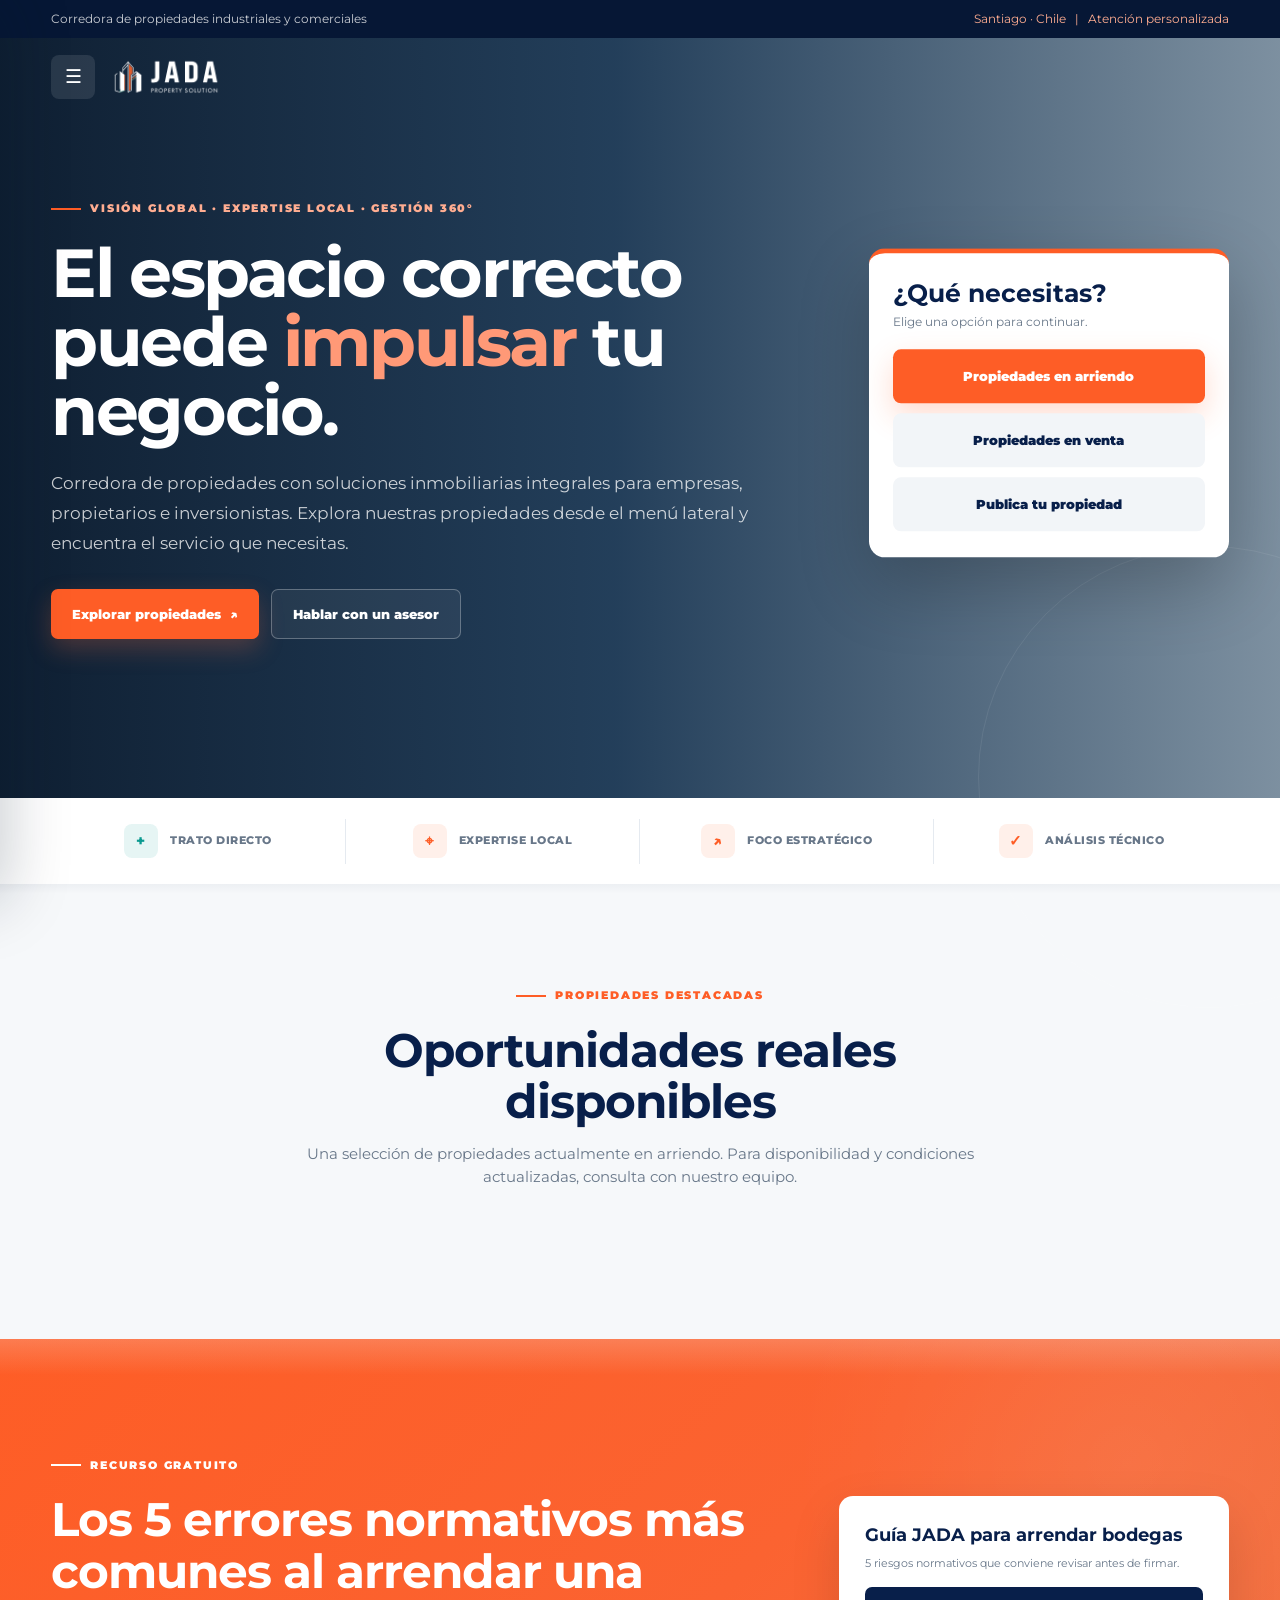
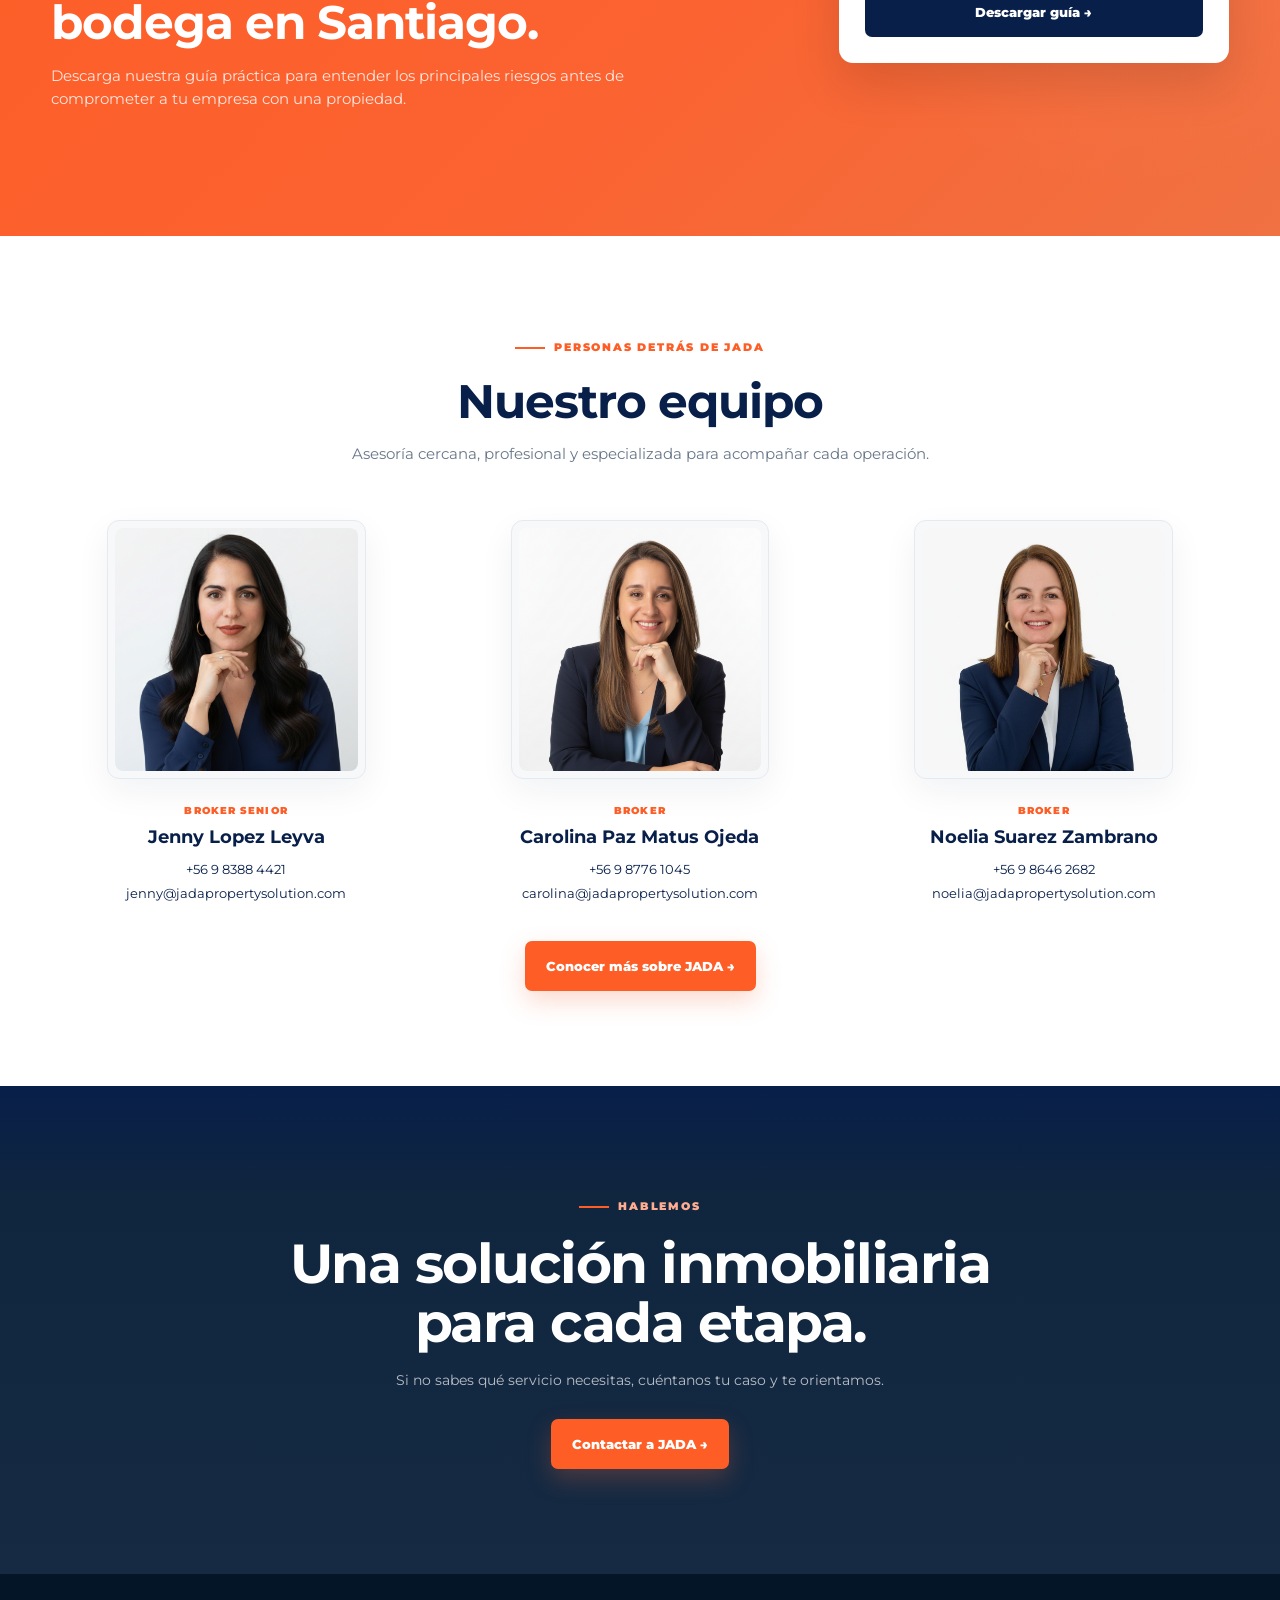
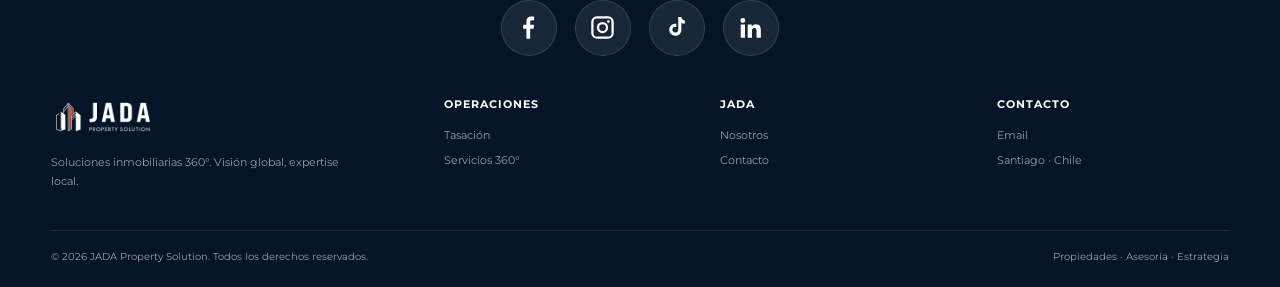
==== index.html @ 14d1a76a "Add files via upload" ====
<!DOCTYPE html>

<html lang="es"><head><meta charset="utf-8"/><meta content="width=device-width,initial-scale=1" name="viewport"/><meta content="#081F4A" name="theme-color"/><title>Inicio | JADA Property Solution</title><meta content="JADA Property Solution, soluciones inmobiliarias 360° para empresas e inversionistas." name="description"/><style>

    @import url('https://fonts.googleapis.com/css2?family=Bebas+Neue&family=Montserrat:wght@300;400;500;600;700;800&display=swap');
    :root{
      --navy:#081F4A;
      --navy-2:#061735;
      --navy-3:#0f376a;
      --orange:#FE5D26;
      --orange-2:#ff7448;
      --orange-soft:#fff0ea;
      --ink:#12243a;
      --muted:#687789;
      --line:#e5eaf0;
      --soft:#f6f8fa;
      --white:#fff;
      --verdigris:#0B9A90;
      --shadow:0 20px 55px rgba(7,29,55,.12);
      --radius:18px;
      --max:1180px;
    }

    *{box-sizing:border-box;margin:0;padding:0}
    html{scroll-behavior:smooth}
    body{
      font-family:"Montserrat","Futura",Arial,sans-serif;
      color:var(--ink);
      background:var(--white);
      line-height:1.55;
      overflow-x:hidden;
    }
    a{text-decoration:none;color:inherit}
    button,input,select{font:inherit}
    img{max-width:100%;display:block}

    .container{width:min(var(--max),92%);margin:auto}

    /* TOP BAR */
    .topbar{
      background:var(--navy-2);
      color:rgba(255,255,255,.78);
      font-size:12px;
    }
    .topbar-inner{
      min-height:38px;
      display:flex;
      justify-content:space-between;
      align-items:center;
      gap:20px;
    }
    .topbar span{display:flex;align-items:center;gap:7px}
    .topbar .accent{color:#ffad91}

    /* NAV */
    .nav-wrap{
      position:absolute;
      top:38px;
      left:0;
      width:100%;
      z-index:20;
    }
    .nav{
      height:78px;
      display:flex;
      align-items:center;
      justify-content:space-between;
      color:white;
      gap:18px;
    }
    .logo{
      display:flex;
      align-items:center;
      gap:10px;
      font-weight:900;
      letter-spacing:1.2px;
      line-height:1;
    }
    .logo-mark{
      position:relative;
      width:38px;height:38px;
      display:grid;place-items:center;
    }
    .logo-mark:before,.logo-mark:after{
      content:"";
      position:absolute;
      width:7px;height:34px;
      border-radius:2px;
      transform:skewY(-28deg);
    }
    .logo-mark:before{background:var(--orange);left:5px;top:2px}
    .logo-mark:after{background:#fff;left:15px;top:2px}
    .logo-j{
      position:absolute;
      width:10px;height:28px;
      border-left:4px solid #fff;
      border-bottom:4px solid #fff;
      border-radius:0 0 0 7px;
      left:24px;top:4px;
      transform:skewY(-28deg);
    }
    .logo-text strong{font-size:20px}
    .logo-text small{
      display:block;
      margin-top:4px;
      font-size:7px;
      letter-spacing:2px;
      font-weight:700;
      opacity:.75;
    }
    .menu{
      display:none;
    }
    .menu a{opacity:.9;transition:.2s}
    .menu a:hover{color:#ffad91;opacity:1}
    .nav-cta{
      padding:12px 18px;
      border:1px solid rgba(255,255,255,.4);
      border-radius:7px;
      background:rgba(255,255,255,.08);
    }
    .nav-cta:hover{background:var(--orange);border-color:var(--orange);color:white!important}
    .hamburger{
      display:block;
      width:45px;height:45px;border:0;border-radius:8px;
      background:rgba(255,255,255,.1);color:white;cursor:pointer;
      font-size:19px;
    }

    /* HERO */
    .hero{
      min-height:760px;
      position:relative;
      display:flex;
      align-items:center;
      color:white;
      background:
        linear-gradient(90deg,rgba(5,22,42,.96) 0%,rgba(8,39,70,.89) 48%,rgba(9,45,76,.53) 100%),
        url("https://images.unsplash.com/photo-1486406146926-c627a92ad1ab?auto=format&fit=crop&w=2200&q=85") center/cover;
    }
    .hero:after{
      content:"";
      position:absolute;
      width:460px;height:460px;
      border-radius:50%;
      border:1px solid rgba(255,255,255,.08);
      right:-160px;bottom:-210px;
    }
    .hero-inner{
      position:relative;
      z-index:2;
      padding:155px 0 90px;
      display:grid;
      grid-template-columns:minmax(0,1fr) 390px;
      gap:70px;
      align-items:center;
    }
    .eyebrow{
      display:inline-flex;
      align-items:center;
      gap:9px;
      color:#ffad91;
      font-size:11px;
      font-weight:900;
      letter-spacing:1.8px;
      text-transform:uppercase;
      margin-bottom:20px;
    }
    .eyebrow:before{
      content:"";
      width:30px;height:2px;background:var(--orange);
    }
    .hero h1{
      max-width:750px;
      font-size:clamp(42px,5.3vw,70px);
      line-height:1.02;
      letter-spacing:-2.4px;
      margin-bottom:24px;
    }
    .hero h1 em{font-style:normal;color:#ff9977}
    .hero-lead{
      max-width:650px;
      color:rgba(255,255,255,.78);
      font-size:17px;
      line-height:1.75;
      margin-bottom:31px;
    }
    .hero-actions{display:flex;flex-wrap:wrap;gap:12px;margin-bottom:30px}
    .btn{
      min-height:50px;
      display:inline-flex;
      align-items:center;
      justify-content:center;
      gap:9px;
      padding:0 21px;
      border:0;border-radius:7px;
      font-weight:850;font-size:13px;
      cursor:pointer;
      transition:transform .2s,box-shadow .2s,background .2s;
    }
    .btn:hover{transform:translateY(-2px)}
    .btn-primary{background:var(--orange);color:white;box-shadow:0 10px 25px rgba(243,107,63,.25)}
    .btn-primary:hover{background:#e95e34}
    .btn-ghost{border:1px solid rgba(255,255,255,.28);background:rgba(255,255,255,.06);color:white}
    .btn-ghost:hover{background:rgba(255,255,255,.13)}
    .hero-pills{display:flex;gap:9px;flex-wrap:wrap}
    .hero-pills span{
      padding:8px 11px;
      border:1px solid rgba(255,255,255,.15);
      background:rgba(255,255,255,.055);
      border-radius:50px;
      color:rgba(255,255,255,.75);
      font-size:11px;
      font-weight:700;
    }

    /* SEARCH CARD */
    .search-card{
      background:white;
      color:var(--ink);
      padding:27px;
      border-radius:16px;
      box-shadow:0 30px 75px rgba(0,0,0,.25);
      border-top:4px solid var(--orange);
    }
    .search-card h2{font-size:22px;color:var(--navy);margin-bottom:5px}
    .search-card > p{font-size:12px;color:var(--muted);margin-bottom:20px}
    .field{margin-bottom:13px}
    .field label{
      display:block;font-size:10px;text-transform:uppercase;
      letter-spacing:.8px;font-weight:900;color:#526172;margin-bottom:6px;
    }
    .field input,.field select{
      width:100%;height:46px;
      border:1px solid var(--line);
      border-radius:6px;
      padding:0 12px;
      background:#fff;color:var(--ink);
      outline:none;
    }
    .field input:focus,.field select:focus{
      border-color:var(--orange);
      box-shadow:0 0 0 3px rgba(243,107,63,.1);
    }
    .search-card .btn{width:100%;margin-top:3px}
    .search-note{text-align:center;color:#8a96a2;font-size:10px;margin-top:11px}

    /* TRUST STRIP */
    .trust{
      background:white;
      border-bottom:1px solid var(--line);
      box-shadow:0 4px 20px rgba(7,29,55,.04);
    }
    .trust-inner{
      min-height:86px;
      display:grid;
      grid-template-columns:repeat(4,1fr);
      align-items:center;
    }
    .trust-item{
      min-height:45px;
      padding:0 24px;
      border-right:1px solid var(--line);
      display:flex;
      align-items:center;
      justify-content:center;
      gap:12px;
      color:var(--muted);
      font-size:11px;
      font-weight:800;
      text-transform:uppercase;
      letter-spacing:.5px;
    }
    .trust-item:last-child{border-right:0}
    .trust-icon{
      width:34px;height:34px;border-radius:8px;
      display:grid;place-items:center;
      background:var(--orange-soft);color:var(--orange);
      font-size:15px;
    }

    /* SECTION BASE */
    section{scroll-margin-top:25px}
    .section{padding:100px 0}
    .section-head{max-width:690px;margin:0 auto 55px;text-align:center}
    .section-head .eyebrow{color:var(--orange);justify-content:center}
    .section-head .eyebrow:before{background:var(--orange)}
    .section-head h2{
      color:var(--navy);
      font-size:clamp(32px,4vw,47px);
      line-height:1.1;
      letter-spacing:-1px;
      margin-bottom:14px;
    }
    .section-head p{color:var(--muted);font-size:15px}

    /* PROPERTY CARDS */
    .properties{background:var(--soft)}
    .property-grid{
      display:grid;
      grid-template-columns:repeat(3,1fr);
      gap:23px;
    }
    .property{
      background:white;
      border:1px solid #e9edf1;
      border-radius:14px;
      overflow:hidden;
      transition:transform .25s,box-shadow .25s;
    }
    .property:hover{transform:translateY(-6px);box-shadow:var(--shadow)}
    .property-photo{
      height:235px;
      position:relative;
      overflow:hidden;
      background:#dce3e9;
    }
    .property-photo img{width:100%;height:100%;object-fit:cover;transition:transform .45s}
    .property:hover .property-photo img{transform:scale(1.045)}
    .badge{
      position:absolute;left:14px;top:14px;
      padding:6px 9px;border-radius:5px;
      background:var(--orange);color:white;
      font-size:9px;font-weight:900;letter-spacing:.6px;
      text-transform:uppercase;
    }
    .property-type{
      position:absolute;right:14px;bottom:14px;
      padding:6px 9px;border-radius:5px;
      background:rgba(7,29,55,.84);color:white;
      font-size:9px;font-weight:800;text-transform:uppercase;
    }
    .property-body{padding:20px}
    .property h3{color:var(--navy);font-size:17px;line-height:1.3;margin-bottom:6px}
    .location{font-size:11px;color:var(--muted);margin-bottom:14px}
    .meta{
      display:flex;gap:14px;
      padding:13px 0;
      border-top:1px solid var(--line);
      border-bottom:1px solid var(--line);
      color:#556577;font-size:11px;font-weight:700;
    }
    .price{display:flex;justify-content:space-between;align-items:end;margin-top:15px}
    .price small{display:block;color:#8a96a2;font-size:9px;text-transform:uppercase;letter-spacing:.5px}
    .price strong{color:var(--navy);font-size:19px}
    .view{color:var(--orange);font-size:11px;font-weight:900}
    .property-more{text-align:center;margin-top:35px}

    /* WHY JADA */
    .why-grid{
      display:grid;
      grid-template-columns:1fr 1fr;
      gap:75px;
      align-items:center;
    }
    .why-image{
      position:relative;
      min-height:530px;
      border-radius:18px;
      overflow:hidden;
      background:
        linear-gradient(180deg,rgba(11,45,82,.08),rgba(11,45,82,.45)),
        url("https://images.unsplash.com/photo-1497366811353-6870744d04b2?auto=format&fit=crop&w=1200&q=85") center/cover;
    }
    .why-image-card{
      position:absolute;left:22px;bottom:22px;
      width:min(290px,calc(100% - 44px));
      padding:20px;
      border-radius:12px;
      background:white;
      box-shadow:var(--shadow);
    }
    .why-image-card strong{display:block;color:var(--navy);font-size:26px}
    .why-image-card span{color:var(--muted);font-size:11px}
    .why-copy .eyebrow{color:var(--orange)}
    .why-copy h2{font-size:clamp(32px,4vw,48px);color:var(--navy);line-height:1.1;letter-spacing:-1.2px;margin-bottom:18px}
    .why-copy > p{color:var(--muted);font-size:15px;line-height:1.75;margin-bottom:25px}
    .benefits{display:grid;gap:16px}
    .benefit{
      display:grid;
      grid-template-columns:44px 1fr;
      gap:13px;
      align-items:start;
    }
    .benefit-icon{
      width:44px;height:44px;border-radius:10px;
      background:var(--orange-soft);color:var(--orange);
      display:grid;place-items:center;font-weight:900;
    }
    .benefit h3{color:var(--navy);font-size:15px;margin-bottom:2px}
    .benefit p{color:var(--muted);font-size:12px;line-height:1.6}

    /* SERVICES */
    .services{background:var(--navy)}
    .services .section-head h2{color:white}
    .services .section-head p{color:rgba(255,255,255,.65)}
    .services .eyebrow{color:#ffad91}
    .service-grid{display:grid;grid-template-columns:repeat(3,1fr);gap:20px}
    .service{
      padding:31px 28px;
      border:1px solid rgba(255,255,255,.11);
      background:rgba(255,255,255,.045);
      border-radius:14px;
      transition:.25s;
    }
    .service:hover{background:rgba(255,255,255,.08);transform:translateY(-4px)}
    .service-number{color:var(--orange);font-weight:900;font-size:11px;letter-spacing:1px}
    .service-icon{
      width:50px;height:50px;margin:22px 0 19px;
      border:1px solid rgba(243,107,63,.35);
      border-radius:11px;display:grid;place-items:center;
      color:#ff9675;font-size:20px;
    }
    .service h3{color:white;font-size:18px;margin-bottom:9px}
    .service p{color:rgba(255,255,255,.62);font-size:13px;line-height:1.7}

    /* TEAM */
    .team{background:white}
    .team-grid{display:grid;grid-template-columns:repeat(3,1fr);gap:24px}
    .person{
      border:1px solid var(--line);
      border-radius:15px;
      overflow:hidden;
      background:white;
    }
    .person-photo{
      height:300px;
      background:#e8edf1;
      overflow:hidden;
    }
    .person-photo img{width:100%;height:100%;object-fit:cover}
    .person-info{padding:19px}
    .person-info h3{font-size:16px;color:var(--navy)}
    .person-info p{font-size:11px;color:var(--orange);font-weight:800;margin:3px 0 11px}
    .person-info a{font-size:11px;color:var(--muted)}

    /* LEAD MAGNET */
    .guide{
      background:var(--orange);
      color:white;
      position:relative;
      overflow:hidden;
    }
    .guide:before{
      content:"";
      position:absolute;width:500px;height:500px;border:1px solid rgba(255,255,255,.15);
      border-radius:50%;right:-200px;top:-230px;
    }
    .guide-inner{
      position:relative;
      display:grid;grid-template-columns:1fr 390px;gap:70px;align-items:center;
    }
    .guide .eyebrow{color:white}
    .guide .eyebrow:before{background:white}
    .guide h2{font-size:clamp(30px,4vw,47px);line-height:1.1;letter-spacing:-1px;margin-bottom:15px}
    .guide p{color:rgba(255,255,255,.84);font-size:15px;max-width:620px}
    .guide-card{
      padding:26px;background:white;border-radius:14px;box-shadow:0 20px 50px rgba(0,0,0,.13)
    }
    .guide-card h3{color:var(--navy);font-size:18px;margin-bottom:5px}
    .guide-card p{color:var(--muted);font-size:11px;margin-bottom:15px}
    .guide-card input{width:100%;height:48px;border:1px solid var(--line);border-radius:6px;padding:0 12px;margin-bottom:10px}
    .guide-card .btn{width:100%;background:var(--navy)}

    /* CTA */
    .closing{
      padding:105px 20px;
      text-align:center;
      background:
        linear-gradient(rgba(7,29,55,.94),rgba(7,29,55,.94)),
        url("https://images.unsplash.com/photo-1497366754035-f200968a6e72?auto=format&fit=crop&w=1800&q=80") center/cover;
      color:white;
    }
    .closing .eyebrow{justify-content:center}
    .closing h2{max-width:760px;margin:0 auto 17px;font-size:clamp(35px,5vw,55px);line-height:1.07;letter-spacing:-1.5px}
    .closing p{max-width:580px;margin:0 auto 27px;color:rgba(255,255,255,.7);font-size:14px}

    /* FOOTER */
    footer{background:#041528;color:rgba(255,255,255,.58);padding:32px 0 22px}
    .footer-grid{
      display:grid;grid-template-columns:1.5fr 1fr 1fr 1fr;
      gap:45px;padding-bottom:40px;border-bottom:1px solid rgba(255,255,255,.09)
    }
    .footer-brand p{max-width:300px;margin-top:15px;font-size:11px;line-height:1.7}
    footer h4{color:white;font-size:11px;text-transform:uppercase;letter-spacing:1px;margin-bottom:14px}
    footer ul{list-style:none;display:grid;gap:8px;font-size:11px}
    footer a:hover{color:#ffad91}
    .copyright{padding-top:18px;display:flex;justify-content:space-between;gap:20px;font-size:10px}

    /* SIDE MENU */
    .mobile-menu{
      display:block;
      position:fixed;
      inset:0 auto 0 0;
      width:min(360px,88vw);
      background:#fff;
      z-index:60;
      padding:28px 24px 34px;
      transform:translateX(-105%);
      transition:transform .28s ease;
      box-shadow:24px 0 60px rgba(4,21,40,.22);
      overflow-y:auto;
    }
    .mobile-menu.open{
      transform:translateX(0);
    }
    .menu-overlay{
      position:fixed;
      inset:0;
      background:rgba(4,21,40,.48);
      backdrop-filter:blur(2px);
      z-index:55;
      opacity:0;
      pointer-events:none;
      transition:opacity .28s ease;
    }
    .menu-overlay.open{
      opacity:1;
      pointer-events:auto;
    }
    .drawer-brand{
      display:flex;
      align-items:center;
      justify-content:space-between;
      gap:14px;
      padding-bottom:22px;
      margin-bottom:14px;
      border-bottom:1px solid var(--line);
    }
    .drawer-brand img{
      height:56px;
      width:auto;
      object-fit:contain;
    }
    .close-menu{
      position:static;
      width:40px;height:40px;
      border:1px solid var(--line);
      border-radius:8px;
      background:#fff;
      color:var(--navy);
      font-size:22px;
      cursor:pointer;
      flex:0 0 40px;
    }
    .mobile-menu nav{
      display:grid;
      gap:5px;
    }
    .mobile-menu a{
      display:block;
      color:var(--navy);
      padding:14px 15px;
      border-radius:7px;
      border-bottom:0;
      font-size:16px;
      font-weight:800;
      text-transform:uppercase;
      letter-spacing:.35px;
      transition:background .2s,color .2s,transform .2s;
    }
    .mobile-menu a:hover,
    .mobile-menu a.active{
      background:#1f1f1f;
      color:#fff;
      transform:translateX(2px);
    }
    .drawer-divider{
      height:1px;
      background:var(--line);
      margin:14px 0;
    }
    .drawer-caption{
      color:var(--muted);
      font-size:10px;
      line-height:1.6;
      padding:0 15px;
    }
    body.menu-open{
      overflow:hidden;
    }

    /* RESPONSIVE */
    @media(max-width:950px){
      .nav-cta{display:none}
      .hero-inner{grid-template-columns:1fr;gap:38px}
      .search-card{max-width:620px}
      .property-grid,.service-grid{grid-template-columns:1fr 1fr}
      .why-grid,.guide-inner{grid-template-columns:1fr;gap:40px}
      .why-image{min-height:430px}
      .team-grid{grid-template-columns:1fr 1fr}
      .footer-grid{grid-template-columns:1fr 1fr}
    }

    @media(max-width:720px){
      .topbar{display:none}
      .nav-wrap{top:0}
      .nav{height:70px}
      .hamburger{display:block}
      .hero{min-height:auto}
      .hero-inner{padding:125px 0 55px}
      .hero h1{font-size:42px;letter-spacing:-1.6px}
      .hero-lead{font-size:15px}
      .hero-actions .btn{width:100%}
      .hero-pills span:nth-child(n+4){display:none}
      .trust-inner{grid-template-columns:1fr 1fr;padding:10px 0}
      .trust-item{border-right:0;justify-content:flex-start;padding:8px 10px}
      .section{padding:72px 0}
      .property-grid,.service-grid,.team-grid{grid-template-columns:1fr}
      .property-photo{height:240px}
      .why-image{min-height:360px}
      .guide{padding:72px 0}
      .footer-grid{grid-template-columns:1fr;gap:30px}
      .copyright{flex-direction:column}
    }

    @media(max-width:430px){
      .hero h1{font-size:35px}
      .search-card{padding:21px}
      .section-head{margin-bottom:38px}
    }

    /* REVEAL */
    .reveal{opacity:0;transform:translateY(22px);transition:opacity .7s ease,transform .7s ease}
    .reveal.visible{opacity:1;transform:none}
  
    /* =========================
       MOBILE REFINEMENTS
       ========================= */
    @media (max-width: 720px){

      body{
        font-size:15px;
        letter-spacing:.12px;
      }

      .container{
        width:min(100% - 32px, var(--max));
      }

      .nav{
        height:68px;
      }

      .official-logo{
        height:42px;
        max-width:150px;
      }

      .hamburger{
        width:42px;
        height:42px;
        flex:0 0 42px;
      }

      .hero-inner{
        padding:108px 0 48px;
        gap:30px;
      }

      .hero-copy{
        max-width:100%;
      }

      .hero .eyebrow{
        display:flex;
        align-items:flex-start;
        gap:9px;
        max-width:100%;
        font-size:9.5px;
        line-height:1.55;
        letter-spacing:1.6px;
        margin-bottom:17px;
      }

      .hero .eyebrow:before{
        width:20px;
        flex:0 0 20px;
        margin-top:6px;
      }

      .hero h1{
        max-width:100%;
        font-size:clamp(36px, 11.3vw, 46px);
        line-height:1.03;
        letter-spacing:1px; /* looser kerning only on mobile */
        margin-bottom:19px;
        text-wrap:balance;
      }

      .hero h1 em{
        display:inline;
      }

      .hero-lead{
        max-width:100%;
        font-size:14px;
        line-height:1.72;
        letter-spacing:.16px;
        margin-bottom:24px;
      }

      .hero-actions{
        display:grid;
        grid-template-columns:1fr;
        gap:10px;
        margin-bottom:20px;
      }

      .hero-actions .btn{
        width:100%;
        min-height:48px;
        padding:0 18px;
        font-size:12px;
        letter-spacing:.18px;
      }

      .hero-pills{
        display:grid;
        grid-template-columns:repeat(3, max-content);
        gap:7px;
        overflow-x:auto;
        padding-bottom:4px;
        scrollbar-width:none;
      }

      .hero-pills::-webkit-scrollbar{
        display:none;
      }

      .hero-pills span{
        white-space:nowrap;
        font-size:9px;
        padding:7px 10px;
        letter-spacing:.25px;
      }

      .search-card{
        width:100%;
        max-width:none;
        padding:22px 18px 18px;
        border-radius:15px;
        margin:0;
      }

      .search-card h2{
        font-size:22px;
        line-height:1.2;
        letter-spacing:.2px;
        margin-bottom:6px;
      }

      .search-card > p{
        font-size:11px;
        line-height:1.55;
        margin-bottom:18px;
        letter-spacing:.12px;
      }

      .field{
        margin-bottom:12px;
      }

      .field label{
        font-size:9px;
        letter-spacing:.75px;
        margin-bottom:5px;
      }

      .field input,
      .field select{
        height:46px;
        font-size:13px;
        padding:0 11px;
      }

      .search-card .btn{
        min-height:48px;
        font-size:11.5px;
        letter-spacing:.2px;
      }

      .trust-inner{
        grid-template-columns:1fr 1fr;
        gap:0;
        padding:8px 0;
      }

      .trust-item{
        min-height:54px;
        padding:8px 8px;
        gap:8px;
        font-size:9px;
        line-height:1.35;
        letter-spacing:.35px;
      }

      .trust-icon{
        width:30px;
        height:30px;
        flex:0 0 30px;
      }

      .section{
        padding:64px 0;
      }

      .section-head{
        width:100%;
        margin-bottom:34px;
      }

      .section-head .eyebrow{
        font-size:9px;
        letter-spacing:1.4px;
      }

      .section-head h2,
      .why-copy h2,
      .guide h2,
      .closing h2{
        font-size:clamp(34px, 10vw, 43px);
        line-height:1.05;
        letter-spacing:.9px; /* mobile-only looser spacing */
      }

      .section-head p,
      .why-copy > p,
      .guide p,
      .closing p{
        font-size:13px;
        line-height:1.7;
        letter-spacing:.12px;
      }

      .property-grid,
      .service-grid,
      .team-grid{
        gap:16px;
      }

      .property-photo{
        height:215px;
      }

      .property-body{
        padding:17px;
      }

      .why-grid{
        gap:30px;
      }

      .why-image{
        min-height:320px;
        border-radius:14px;
      }

      .benefit{
        grid-template-columns:40px 1fr;
        gap:11px;
      }

      .benefit-icon{
        width:40px;
        height:40px;
      }

      .service{
        padding:25px 22px;
      }

      .value-card{
        padding:24px 21px 22px;
      }

      .mv-card{
        min-height:auto;
        padding:25px 21px;
      }

      .mv-card h3{
        font-size:31px;
        line-height:1.08;
        letter-spacing:.7px;
      }

      .guide-inner{
        gap:28px;
      }

      .guide-card{
        padding:21px 18px;
      }

      .closing{
        padding:74px 18px;
      }
    }

    @media (max-width: 430px){

      .container{
        width:calc(100% - 24px);
      }

      .hero-inner{
        padding-top:98px;
      }

      .official-logo{
        height:39px;
        max-width:138px;
      }

      .hero h1{
        font-size:35px;
        line-height:1.045;
        letter-spacing:1.15px;
      }

      .hero .eyebrow{
        font-size:9px;
        letter-spacing:1.35px;
      }

      .hero-lead{
        font-size:13.5px;
      }

      .search-card{
        padding:20px 16px 17px;
      }

      .hero-pills{
        grid-template-columns:repeat(3,max-content);
      }
    }

  
    /* =========================
       NAV FIX: LEFT MENU + LOGO SIZE
       ========================= */
    .nav{
      justify-content:flex-start !important;
      gap:14px !important;
    }

    .hamburger{
      order:1;
      flex:0 0 44px;
      width:44px;
      height:44px;
      margin:0;
    }

    .nav > .logo{
      order:2;
      margin:0;
      flex:0 0 auto;
      width:auto !important;
      height:auto !important;
      overflow:visible;
    }

    /* Force the header logo to a sensible fixed size.
       This prevents the source PNG dimensions from blowing up the layout. */
    .nav > .logo .official-logo{
      display:block !important;
      width:auto !important;
      height:46px !important;
      max-width:165px !important;
      max-height:46px !important;
      object-fit:contain !important;
      flex:none !important;
    }

    /* The drawer is always attached to the LEFT edge */
    .mobile-menu{
      left:0 !important;
      right:auto !important;
      transform:translateX(-105%) !important;
      transform-origin:left center;
    }

    .mobile-menu.open{
      transform:translateX(0) !important;
    }

    @media (max-width:720px){
      .nav{
        height:66px;
        gap:11px !important;
      }

      .hamburger{
        width:42px;
        height:42px;
        flex-basis:42px;
      }

      .nav > .logo .official-logo{
        height:38px !important;
        max-height:38px !important;
        max-width:138px !important;
      }
    }

    @media (max-width:430px){
      .nav > .logo .official-logo{
        height:35px !important;
        max-height:35px !important;
        max-width:128px !important;
      }
    }

  
    .drawer-brand img{
      width:auto !important;
      height:52px !important;
      max-width:180px !important;
      max-height:52px !important;
      object-fit:contain !important;
    }

  
    /* =========================
       OFFICIAL TEAM
       ========================= */
    .team-official{
      background:#fff;
    }

    .team-official .section-head{
      margin-bottom:54px;
    }

    .team-title-rule{
      width:62px;
      height:3px;
      margin:18px auto 18px;
      display:flex;
      overflow:hidden;
      border-radius:999px;
    }

    .team-title-rule span:first-child{
      flex:1;
      background:var(--navy);
    }

    .team-title-rule span:last-child{
      flex:1;
      background:var(--verdigris);
    }

    .team-official-grid{
      display:grid;
      grid-template-columns:repeat(3,minmax(0,1fr));
      gap:34px;
      align-items:start;
    }

    .team-member{
      text-align:center;
    }

    .team-member-photo{
      width:100%;
      aspect-ratio:1 / 1;
      overflow:hidden;
      border-radius:12px;
      border:1px solid var(--line);
      background:#f7f8fa;
      box-shadow:0 12px 35px rgba(8,31,74,.06);
      padding:7px;
    }

    .team-member-photo img{
      width:100%;
      height:100%;
      display:block;
      object-fit:cover;
      object-position:center 18%;
      border-radius:8px;
      background:#fff;
    }

    .team-member-info{
      padding:18px 8px 0;
    }

    .team-member-role{
      display:inline-block;
      color:var(--orange);
      font-size:10px;
      font-weight:900;
      letter-spacing:1.1px;
      text-transform:uppercase;
      margin-bottom:7px;
    }

    .team-member-info h3{
      color:var(--navy);
      font-size:18px;
      line-height:1.35;
      margin-bottom:9px;
    }

    .team-member-info a{
      display:block;
      width:max-content;
      max-width:100%;
      margin:4px auto 0;
      color:var(--navy);
      font-size:13px;
      line-height:1.55;
      transition:color .2s;
      overflow-wrap:anywhere;
    }

    .team-member-info a:hover{
      color:var(--orange);
    }

    @media(max-width:900px){
      .team-official-grid{
        grid-template-columns:repeat(2,minmax(0,1fr));
      }
    }

    @media(max-width:620px){
      .team-official-grid{
        grid-template-columns:1fr;
        gap:30px;
      }

      .team-member{
        max-width:420px;
        margin:auto;
      }

      .team-member-photo{
        aspect-ratio:4 / 5;
      }

      .team-member-photo img{
        object-position:center 15%;
      }

      .team-member-info h3{
        font-size:17px;
      }

      .team-member-info a{
        font-size:12.5px;
      }
    }

  
    /* =========================
       SOCIAL LINKS
       ========================= */
    .social-strip{
      background:#041528;
      padding:26px 20px 8px;
    }

    .social-strip-inner{
      width:min(var(--max),92%);
      margin:auto;
      display:flex;
      justify-content:center;
      align-items:center;
      gap:18px;
      flex-wrap:wrap;
    }

    .social-btn{
      width:56px;
      height:56px;
      display:grid;
      place-items:center;
      border-radius:50%;
      background:rgba(255,255,255,.08);
      border:1px solid rgba(255,255,255,.12);
      color:#fff;
      transition:transform .2s ease, background .2s ease, border-color .2s ease;
    }

    .social-btn:hover{
      transform:translateY(-3px);
      background:var(--orange);
      border-color:var(--orange);
    }

    .social-btn svg{
      width:27px;
      height:27px;
      fill:currentColor;
    }

    .social-btn[aria-label="TikTok"] svg{
      width:25px;
      height:25px;
    }

    @media(max-width:620px){
      .social-strip{
        padding:27px 16px;
      }

      .social-btn{
        width:56px;
        height:56px;
      }

      .social-btn svg{
        width:24px;
        height:24px;
      }
    }

  

/* MULTIPAGE ADDITIONS */
.subhero{position:relative;padding:150px 0 82px;color:#fff;background:linear-gradient(90deg,rgba(6,23,53,.96),rgba(8,31,74,.82)),var(--subhero-bg, url("https://images.unsplash.com/photo-1486406146926-c627a92ad1ab?auto=format&fit=crop&w=2000&q=84")) center/cover;}
.subhero .container{position:relative;z-index:2}.subhero h1{font-family:"Bebas Neue","Arial Narrow",sans-serif;font-size:clamp(48px,7vw,78px);font-weight:400;line-height:.98;letter-spacing:.7px;max-width:850px;margin:0 0 16px}.subhero p{max-width:720px;color:rgba(255,255,255,.78);font-size:16px;line-height:1.75}.breadcrumb{font-size:10px;font-weight:800;letter-spacing:1.2px;text-transform:uppercase;color:#ffad91;margin-bottom:18px}.page-section{padding:88px 0}.page-section.alt{background:var(--soft)}
.two-col{display:grid;grid-template-columns:1fr 1fr;gap:48px;align-items:start}.info-card{padding:28px;border:1px solid var(--line);border-radius:15px;background:#fff}.info-card h3{font-size:20px;color:var(--navy);margin-bottom:8px}.info-card p{font-size:13px;color:var(--muted);line-height:1.7}.feature-list{display:grid;gap:14px;margin-top:24px}.feature-row{display:grid;grid-template-columns:38px 1fr;gap:12px;align-items:start}.feature-row i{width:38px;height:38px;border-radius:9px;background:var(--orange-soft);display:grid;place-items:center;color:var(--orange);font-style:normal;font-weight:900}.feature-row h4{color:var(--navy);font-size:14px;margin-bottom:2px}.feature-row p{color:var(--muted);font-size:12px;line-height:1.55}
.contact-card{background:#fff;border:1px solid var(--line);border-top:4px solid var(--orange);border-radius:15px;padding:28px;box-shadow:var(--shadow)}.contact-card h2{color:var(--navy);font-size:25px;margin-bottom:6px}.contact-card>p{font-size:12px;color:var(--muted);margin-bottom:18px}.contact-card textarea{width:100%;min-height:110px;border:1px solid var(--line);border-radius:6px;padding:12px;resize:vertical}.contact-card .btn{width:100%;margin-top:4px}.page-menu-link.active{background:#1f1f1f!important;color:#fff!important}
.simple-cards{display:grid;grid-template-columns:repeat(3,1fr);gap:20px}.simple-card{background:#fff;border:1px solid var(--line);border-radius:14px;padding:25px}.simple-card .num{font-size:10px;color:var(--orange);font-weight:900;letter-spacing:1px;margin-bottom:13px}.simple-card h3{font-size:17px;color:var(--navy);margin-bottom:7px}.simple-card p{font-size:12px;color:var(--muted);line-height:1.65}
.empty-state{padding:42px;border:1px dashed #cfd7df;border-radius:16px;text-align:center;background:#fff}.empty-state h3{color:var(--navy);font-size:22px;margin-bottom:8px}.empty-state p{color:var(--muted);font-size:13px;max-width:620px;margin:0 auto 18px}
@media(max-width:900px){.two-col,.simple-cards{grid-template-columns:1fr}.subhero{padding:120px 0 68px}}@media(max-width:620px){.subhero{padding:105px 0 56px}.subhero h1{font-size:44px;letter-spacing:1.1px}.page-section{padding:62px 0}.contact-card{padding:21px}.simple-card{padding:21px}}


    
    /* =========================
       INICIO · TRANSICIONES SUAVES
       ========================= */

    .guide{
      position:relative;
      isolation:isolate;
      padding-top:110px !important;
      padding-bottom:125px !important;
      background:
        radial-gradient(circle at 88% 25%, rgba(255,255,255,.07), transparent 28%),
        linear-gradient(135deg, #FE5D26 0%, #fb6331 55%, #f07142 100%) !important;
    }

    /* Before this was a big blurred oval.
       Now it's only a soft linear fade so no visible "bubble" appears. */
    .guide::before{
      content:"";
      position:absolute;
      z-index:-1;
      left:0;
      right:0;
      top:0;
      height:54px;
      background:linear-gradient(
        180deg,
        rgba(255,255,255,.82) 0%,
        rgba(255,247,243,.40) 42%,
        rgba(254,93,38,0) 100%
      );
      pointer-events:none;
    }

    .guide::after{
      content:"";
      position:absolute;
      z-index:-1;
      left:0;
      right:0;
      bottom:0;
      height:92px;
      background:linear-gradient(
        180deg,
        rgba(8,31,74,0) 0%,
        rgba(8,31,74,.14) 35%,
        rgba(8,31,74,.50) 72%,
        #081F4A 100%
      );
      pointer-events:none;
    }

    .guide-inner{
      position:relative;
      z-index:2;
    }

    .closing{
      position:relative;
      margin-top:-1px;
      background:
        linear-gradient(
          180deg,
          #081F4A 0%,
          rgba(7,29,55,.965) 22%,
          rgba(7,29,55,.94) 100%
        ),
        url("https://images.unsplash.com/photo-1497366754035-f200968a6e72?auto=format&fit=crop&w=1800&q=80") center/cover !important;
    }

    .trust{
      position:relative;
      z-index:2;
      border-bottom:0 !important;
      box-shadow:none !important;
    }

    .trust::after{
      content:"";
      position:absolute;
      left:0;
      right:0;
      bottom:-10px;
      height:10px;
      background:linear-gradient(180deg, rgba(8,31,74,.04), rgba(8,31,74,0));
      pointer-events:none;
      z-index:3;
    }

    @media(max-width:720px){
      .guide{
        padding-top:88px !important;
        padding-bottom:98px !important;
      }

      .guide::before{
        height:40px;
      }

      .guide::after{
        height:68px;
      }
    }


    /* DEFINITIVE FIX: reset every property from the old circular .guide:before */
    .guide::before{
      content:"" !important;
      position:absolute !important;
      z-index:-1 !important;

      left:0 !important;
      right:0 !important;
      top:0 !important;
      bottom:auto !important;

      width:auto !important;
      max-width:none !important;
      height:46px !important;

      border:0 !important;
      border-radius:0 !important;
      box-shadow:none !important;
      filter:none !important;
      transform:none !important;

      background:linear-gradient(
        180deg,
        rgba(255,255,255,.20) 0%,
        rgba(255,255,255,.08) 38%,
        rgba(254,93,38,0) 100%
      ) !important;

      pointer-events:none !important;
    }

    @media(max-width:720px){
      .guide::before{
        height:34px !important;
      }
    }


/* =========================
   INICIO · NUEVO ORDEN
   Intro → Expertise → Destacadas → Guía → Equipo → Hablemos
   ========================= */
.home-hero .hero-inner{
  grid-template-columns:minmax(0,850px) !important;
  justify-content:start;
}
.home-hero .hero-copy{max-width:850px}
.home-hero .hero-lead{max-width:710px}

.home-featured{
  background:var(--soft);
  padding:96px 0;
}
.featured-property-grid{
  display:grid;
  grid-template-columns:repeat(4,minmax(0,1fr));
  gap:18px;
}
.featured-property-card{
  display:block;
  background:#fff;
  border:1px solid var(--line);
  border-radius:15px;
  overflow:hidden;
  box-shadow:0 8px 30px rgba(8,31,74,.05);
  transition:transform .25s ease, box-shadow .25s ease;
}
.featured-property-card:hover{
  transform:translateY(-6px);
  box-shadow:0 20px 46px rgba(8,31,74,.12);
}
.featured-photo{
  height:220px;
  overflow:hidden;
  position:relative;
  background:#e7ebef;
}
.featured-photo img{
  width:100%;height:100%;object-fit:cover;
  transition:transform .4s ease;
}
.featured-property-card:hover .featured-photo img{transform:scale(1.04)}
.featured-operation{
  position:absolute;left:13px;top:13px;
  padding:6px 9px;border-radius:5px;
  background:var(--orange);color:#fff;
  font-size:9px;font-weight:900;letter-spacing:.5px;text-transform:uppercase;
}
.featured-info{padding:18px 17px 19px}
.featured-type{
  color:var(--verdigris);font-size:9px;font-weight:900;
  letter-spacing:1px;text-transform:uppercase;
}
.featured-info h3{color:var(--navy);font-size:17px;line-height:1.25;margin:7px 0}
.featured-info p{color:var(--muted);font-size:11px;line-height:1.55;min-height:35px}
.featured-link{display:inline-block;margin-top:14px;color:var(--orange);font-size:11px;font-weight:900}
.featured-cta{text-align:center;margin-top:34px}

.home-team{background:#fff;padding:96px 0}
.home-team .team-official-grid{margin-top:8px}
.team-home-cta{text-align:center;margin-top:38px}

/* Make the guide transition clean in this new sequence. */
.home-featured + .guide::before{
  width:auto !important;height:36px !important;left:0 !important;right:0 !important;top:0 !important;
  border:0 !important;border-radius:0 !important;transform:none !important;
  background:linear-gradient(180deg,rgba(246,248,250,.20),rgba(254,93,38,0)) !important;
}

@media(max-width:1050px){
  .featured-property-grid{grid-template-columns:repeat(2,minmax(0,1fr))}
}
@media(max-width:720px){
  .home-hero .hero-inner{grid-template-columns:1fr !important}
  .home-featured,.home-team{padding:68px 0}
  .featured-property-grid{grid-template-columns:1fr;gap:16px}
  .featured-photo{height:245px}
  .featured-info p{min-height:0}
}


/* REAL FEATURED PROPERTY DETAILS */
.featured-meta{
  display:flex;
  flex-wrap:wrap;
  gap:7px;
  margin-top:12px;
}
.featured-meta span{
  display:inline-flex;
  align-items:center;
  padding:6px 8px;
  border-radius:6px;
  background:#f5f7fa;
  color:var(--navy);
  font-size:10px;
  font-weight:800;
}
.featured-price{
  display:flex;
  align-items:flex-end;
  justify-content:space-between;
  gap:12px;
  padding-top:14px;
  margin-top:14px;
  border-top:1px solid var(--line);
}
.featured-price small{
  display:block;
  color:var(--muted);
  font-size:9px;
  text-transform:uppercase;
  letter-spacing:.7px;
  margin-bottom:2px;
}
.featured-price strong{
  color:var(--navy);
  font-size:19px;
  line-height:1;
}
.featured-property-card .featured-info p{
  min-height:0;
}
.featured-address{
  color:var(--muted);
  font-size:10.5px;
  line-height:1.5;
  margin-top:8px;
}


/* REMOVE LEFTOVER GUIDE COLOR TRANSITION */
.guide::after{
  content:none !important;
  display:none !important;
  background:none !important;
  height:0 !important;
}


/* =========================
   HOME QUICK SELECTOR
   ========================= */
.hero-inner{
  grid-template-columns:minmax(0,1fr) 390px !important;
}

.home-selector{
  background:#fff;
  color:var(--ink);
  padding:32px;
  border-radius:18px;
  box-shadow:0 28px 70px rgba(0,0,0,.22);
  border-top:5px solid var(--orange);
}

.home-selector h2{
  color:var(--navy);
  font-size:28px;
  line-height:1.15;
  margin-bottom:7px;
}

.home-selector > p{
  color:var(--muted);
  font-size:13px;
  margin-bottom:22px;
}

.home-selector-actions{
  display:grid;
  gap:12px;
}

.home-selector-btn{
  min-height:70px;
  display:flex;
  align-items:center;
  justify-content:center;
  padding:14px 18px;
  border-radius:10px;
  background:#f2f5f8;
  color:var(--navy);
  font-size:15px;
  font-weight:900;
  text-align:center;
  transition:transform .2s ease, background .2s ease, color .2s ease, box-shadow .2s ease;
}

.home-selector-btn:hover{
  transform:translateY(-2px);
  background:#e9eef4;
  box-shadow:0 10px 25px rgba(8,31,74,.08);
}

.home-selector-btn.primary{
  background:var(--orange);
  color:#fff;
  box-shadow:0 12px 30px rgba(254,93,38,.22);
}

.home-selector-btn.primary:hover{
  background:#eb5421;
}

@media(max-width:950px){
  .hero-inner{
    grid-template-columns:1fr !important;
  }

  .home-selector{
    max-width:620px;
  }
}

@media(max-width:720px){
  .home-selector{
    padding:23px 18px;
    border-radius:15px;
  }

  .home-selector h2{
    font-size:24px;
  }

  .home-selector-btn{
    min-height:58px;
    font-size:13px;
  }
}


/* =========================
   SELECTOR SIZE RESTORED
   ========================= */
.hero-inner{
  grid-template-columns:minmax(0,1fr) 360px !important;
  gap:58px !important;
}

.home-selector{
  width:360px !important;
  max-width:100% !important;
  padding:26px 24px !important;
  border-radius:16px !important;
}

.home-selector h2{
  font-size:25px !important;
  margin-bottom:5px !important;
}

.home-selector > p{
  font-size:12px !important;
  margin-bottom:18px !important;
}

.home-selector-actions{
  gap:10px !important;
}

.home-selector-btn{
  min-height:54px !important;
  padding:10px 16px !important;
  font-size:13px !important;
  border-radius:8px !important;
}

@media(max-width:950px){
  .hero-inner{
    grid-template-columns:1fr !important;
    gap:34px !important;
  }

  .home-selector{
    width:min(360px,100%) !important;
  }
}

@media(max-width:720px){
  .home-selector{
    width:100% !important;
    padding:21px 18px !important;
  }

  .home-selector h2{
    font-size:23px !important;
  }

  .home-selector-btn{
    min-height:52px !important;
    font-size:12.5px !important;
  }
}


/* =========================
   SELECTOR POSITION RESTORED
   ========================= */

/* Mantiene el selector en la misma zona original del hero,
   a la derecha y alineado verticalmente con el contenido principal. */
.hero-inner{
  position:relative !important;
  grid-template-columns:minmax(0,1fr) 360px !important;
  gap:70px !important;
  align-items:center !important;
}

.home-selector{
  align-self:center !important;
  justify-self:end !important;
  margin:0 !important;
  transform:none !important;
}

@media(max-width:950px){
  .hero-inner{
    grid-template-columns:1fr !important;
    gap:34px !important;
  }

  .home-selector{
    justify-self:start !important;
    align-self:auto !important;
  }
}


/* =========================
   SELECTOR POSITION MATCHED TO OLD SITE
   ========================= */

/* En escritorio, el selector vuelve a la zona superior-derecha del hero,
   como en la página antigua de referencia. */
.hero{
  position:relative !important;
}

.hero-inner{
  position:relative !important;
  display:block !important;
  min-height:760px !important;
  padding-right:430px !important;
}

.hero-copy{
  max-width:760px !important;
}

.home-selector{
  position:absolute !important;
  top:50% !important;
  right:0 !important;
  transform:translateY(-50%) !important;
  width:360px !important;
  max-width:360px !important;
  margin:0 !important;
  z-index:5 !important;
}

/* Ajuste para pantallas grandes, dejándolo más parecido aún a la referencia. */
@media(min-width:1200px){
  .home-selector{
    right:0 !important;
    top:48% !important;
  }
}

/* En tablet y móvil vuelve al flujo normal para que no se superponga. */
@media(max-width:950px){
  .hero-inner{
    display:block !important;
    min-height:auto !important;
    padding-right:0 !important;
  }

  .home-selector{
    position:static !important;
    transform:none !important;
    width:min(360px,100%) !important;
    max-width:100% !important;
    margin-top:30px !important;
  }
}


/* =========================
   HERO CATEGORY BUTTONS
   ========================= */
.hero-category-buttons{
  display:flex;
  flex-wrap:wrap;
  gap:10px;
}

.hero-category-btn{
  display:inline-flex;
  align-items:center;
  justify-content:center;
  min-height:42px;
  padding:0 16px;
  border:1px solid rgba(255,255,255,.22);
  border-radius:999px;
  background:rgba(255,255,255,.055);
  color:#fff;
  font-size:11px;
  font-weight:800;
  text-decoration:none;
  transition:
    transform .2s ease,
    background .2s ease,
    border-color .2s ease,
    box-shadow .2s ease;
}

.hero-category-btn:hover{
  transform:translateY(-2px);
  background:var(--orange);
  border-color:var(--orange);
  box-shadow:0 9px 22px rgba(254,93,38,.22);
}

.hero-category-btn:focus-visible{
  outline:3px solid rgba(255,255,255,.7);
  outline-offset:3px;
}

@media(max-width:720px){
  .hero-category-buttons{
    display:flex !important;
    overflow-x:auto;
    flex-wrap:nowrap;
    padding-bottom:4px;
    scrollbar-width:none;
  }

  .hero-category-buttons::-webkit-scrollbar{
    display:none;
  }

  .hero-category-btn{
    white-space:nowrap;
    min-height:38px;
    padding:0 13px;
    font-size:10px;
    flex:0 0 auto;
  }
}


/* =========================
   TEAM PHOTO SIZE
   Desktop: 70% of previous size
   Mobile: 50% of previous size
   ========================= */
.team-member-photo,
.person-photo{
  width:70% !important;
  margin-left:auto !important;
  margin-right:auto !important;
}

@media(max-width:620px){
  .team-member-photo,
  .person-photo{
    width:50% !important;
  }
}






/* =========================
   SMALLER FOOTER LOGO
   ========================= */
footer .official-logo,
.footer-brand .official-logo{
  height:42px !important;
  max-height:42px !important;
  width:auto !important;
  max-width:150px !important;
}

@media(max-width:620px){
  footer .official-logo,
  .footer-brand .official-logo{
    height:36px !important;
    max-height:36px !important;
    max-width:130px !important;
  }
}

</style><style>
        /* Standalone-file safeguard */
        body{min-width:0}
        </style></head><body><div class="topbar"><div class="container topbar-inner"><span>Corredora de propiedades industriales y comerciales</span><span class="accent">Santiago · Chile   |   Atención personalizada</span></div></div>
<div class="nav-wrap"><nav class="container nav"><a aria-label="JADA Property Solution" class="logo" href="index.html"><img alt="JADA Property Solution" class="official-logo" src="[data-uri]"/></a><button aria-label="Abrir menú" class="hamburger" id="openMenu">☰</button></nav></div>
<div class="menu-overlay" id="menuOverlay"></div>
<aside aria-label="Menú principal" class="mobile-menu" id="mobileMenu">
<div class="drawer-brand"><img alt="JADA Property Solution" src="[data-uri]"/><button aria-label="Cerrar menú" class="close-menu" id="closeMenu">×</button></div>
<nav><a class="page-menu-link" href="index.html">Inicio</a>
<a class="page-menu-link" href="propiedades.html">Propiedades</a>
<a class="page-menu-link" href="servicios.html#tasacion">Tasación</a>
<a class="page-menu-link" href="servicios.html">Servicios 360°</a><a class="page-menu-link" href="nosotros.html">Nosotros</a>
<a class="page-menu-link" href="contacto.html">Contacto</a></nav>
<div class="drawer-divider"></div><div class="drawer-caption">Soluciones inmobiliarias 360° · Visión global · Expertise local</div>
</aside><main><section class="hero home-hero" id="inicio"><div class="container hero-inner"><div class="hero-copy reveal"><div class="eyebrow">Visión global · Expertise local · Gestión 360°</div><h1>El espacio correcto puede <em>impulsar</em> tu negocio.</h1><p class="hero-lead">Corredora de propiedades con soluciones inmobiliarias integrales para empresas, propietarios e inversionistas. Explora nuestras propiedades desde el menú lateral y encuentra el servicio que necesitas.</p><div class="hero-actions"><a class="btn btn-primary" href="propiedades.html">Explorar propiedades <span>↗</span></a><a class="btn btn-ghost" href="contacto.html">Hablar con un asesor</a></div></div>
<aside aria-label="Accesos rápidos" class="home-selector reveal">
<h2>¿Qué necesitas?</h2>
<p>Elige una opción para continuar.</p>
<div class="home-selector-actions">
<a class="home-selector-btn primary" href="propiedades.html#arriendo">Propiedades en arriendo</a>
<a class="home-selector-btn" href="propiedades.html#venta">Propiedades en venta</a>
<a class="home-selector-btn" href="contacto.html#publicar">Publica tu propiedad</a>
</div>
</aside>
</div></section><section class="trust"><div class="container trust-inner"><div class="trust-item"><span class="trust-icon" style="background:rgba(11,154,144,.10);color:var(--verdigris)">+</span> Trato directo</div><div class="trust-item"><span class="trust-icon">⌖</span> Expertise local</div><div class="trust-item"><span class="trust-icon">↗</span> Foco estratégico</div><div class="trust-item"><span class="trust-icon">✓</span> Análisis técnico</div></div></section>
<section class="section home-featured" id="destacadas">
<div class="container">
<div class="section-head reveal">
<div class="eyebrow">Propiedades destacadas</div>
<h2>Oportunidades reales disponibles</h2>
<p>Una selección de propiedades actualmente en arriendo. Para disponibilidad y condiciones actualizadas, consulta con nuestro equipo.</p>
</div>
</div>
</section>
<section class="guide"><div class="container guide-inner"><div class="reveal"><div class="eyebrow">Recurso gratuito</div><h2>Los 5 errores normativos más comunes al arrendar una bodega en Santiago.</h2><p>Descarga nuestra guía práctica para entender los principales riesgos antes de comprometer a tu empresa con una propiedad.</p></div><div class="guide-card reveal"><h3>Guía JADA para arrendar bodegas</h3><p>5 riesgos normativos que conviene revisar antes de firmar.</p><a class="btn" href="./Guia_JADA_Antes_de_Arrendar_una_Bodega_en_Santiago.pdf" rel="noopener noreferrer" style="display:flex;background:var(--navy);color:#fff" target="_blank">Descargar guía →</a></div></div></section>
<section class="section home-team" id="equipo">
<div class="container">
<div class="section-head reveal">
<div class="eyebrow">Personas detrás de JADA</div>
<h2>Nuestro equipo</h2>
<p>Asesoría cercana, profesional y especializada para acompañar cada operación.</p>
</div>
<div class="team-official-grid"><article class="team-member"><div class="team-member-photo team-photo-contained"><img alt="Jenny Lopez Leyva" src="[data-uri]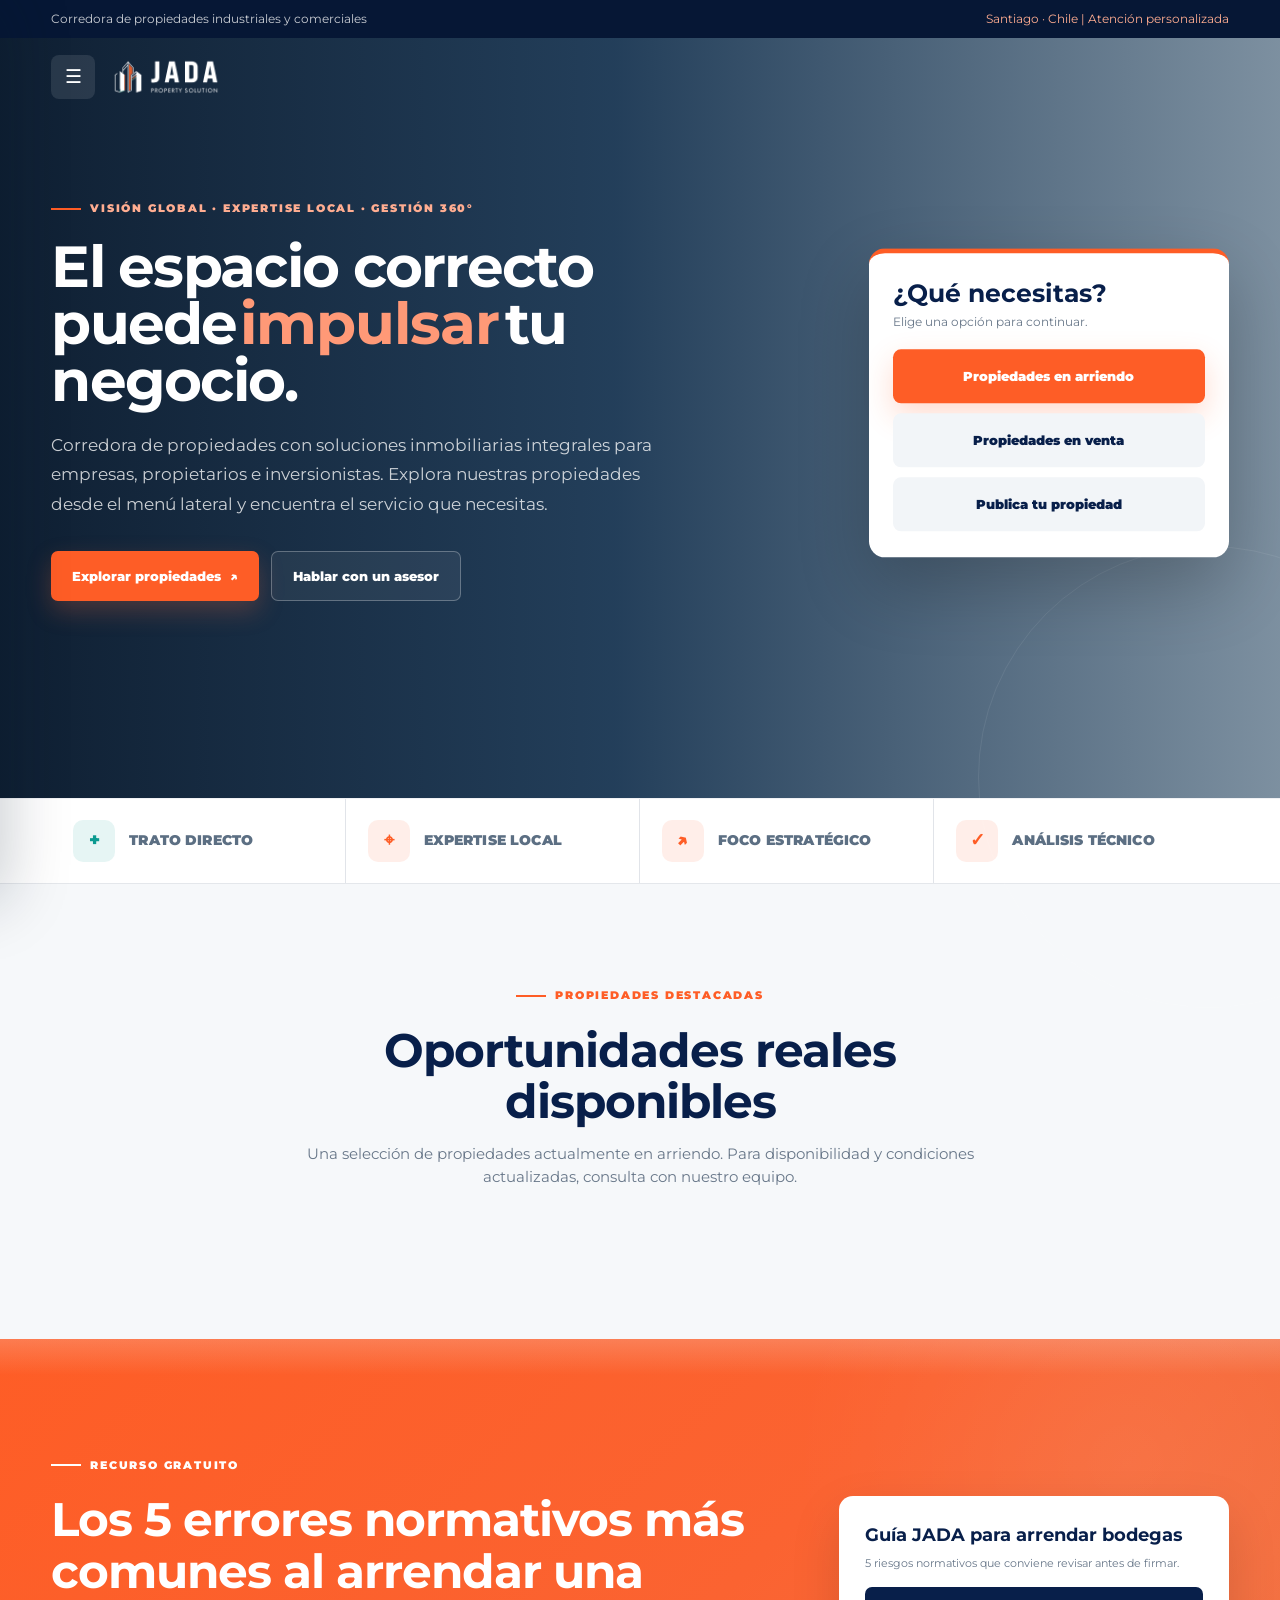
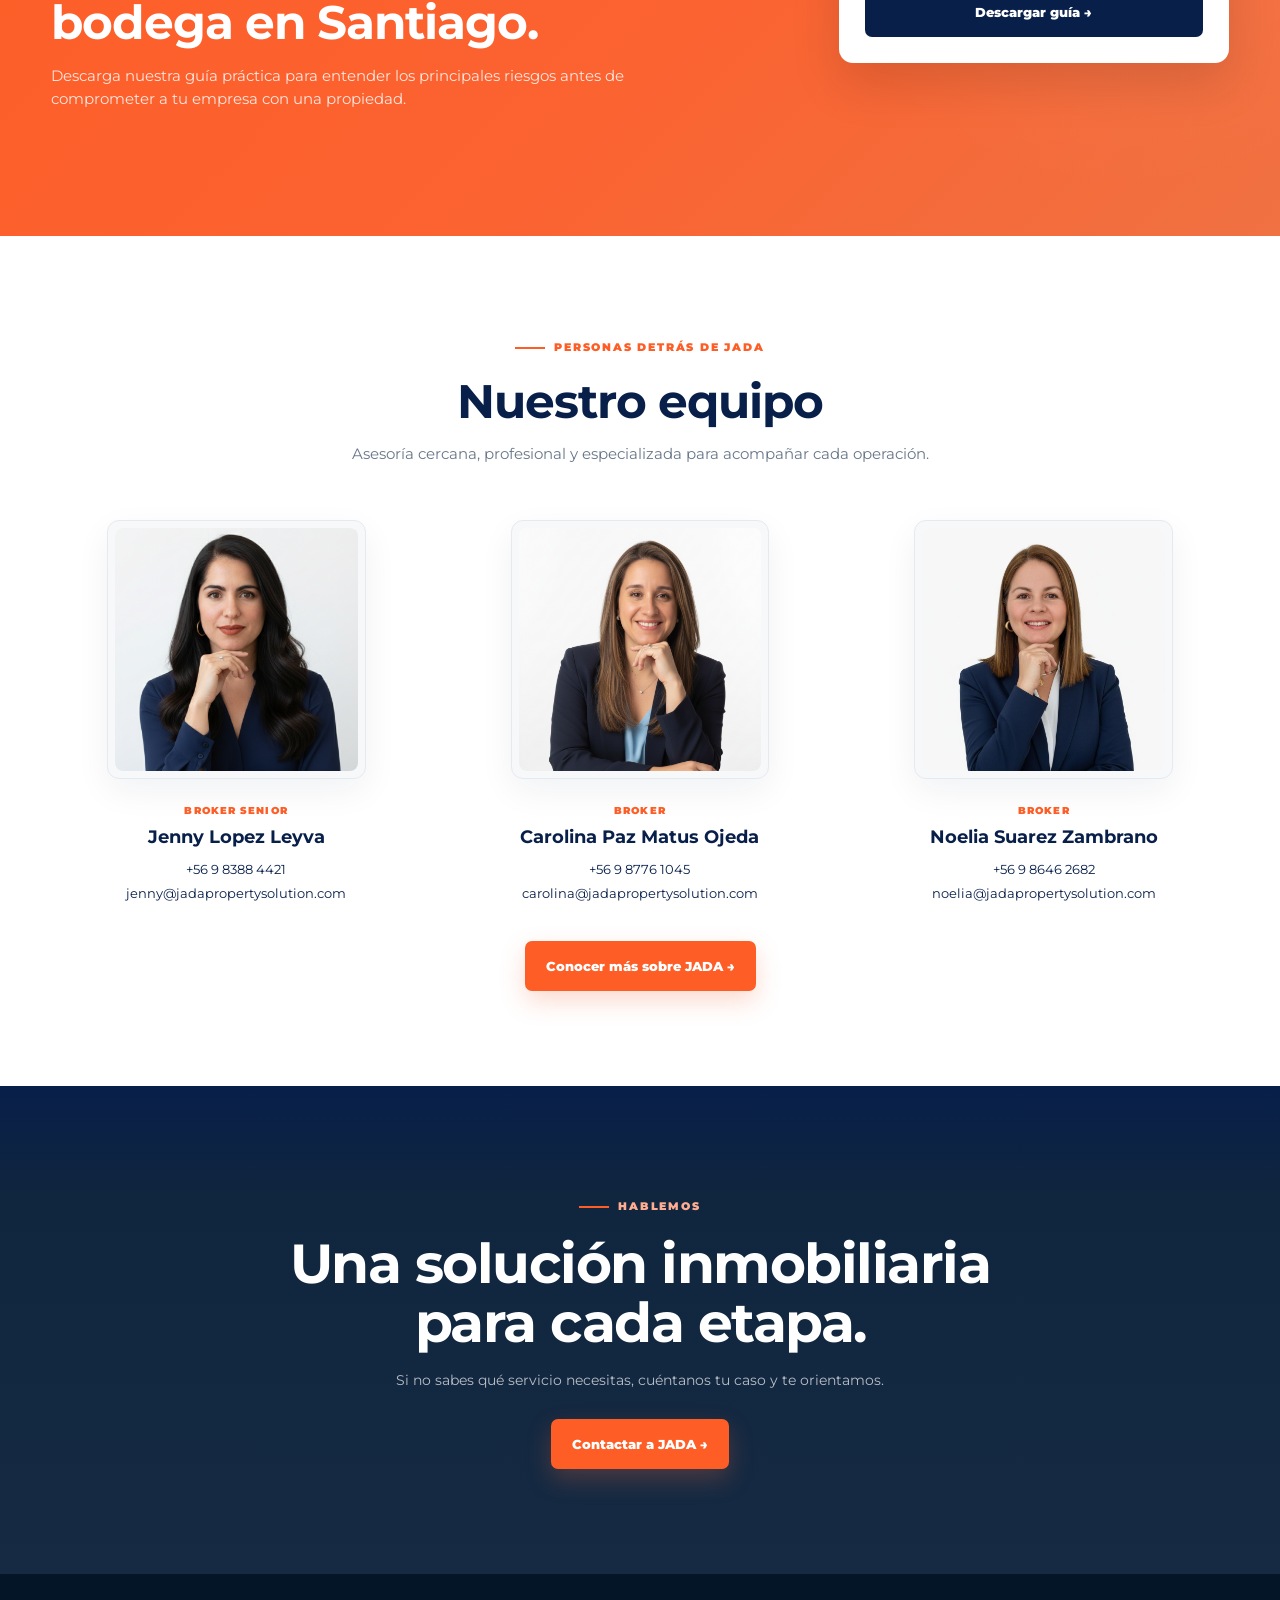
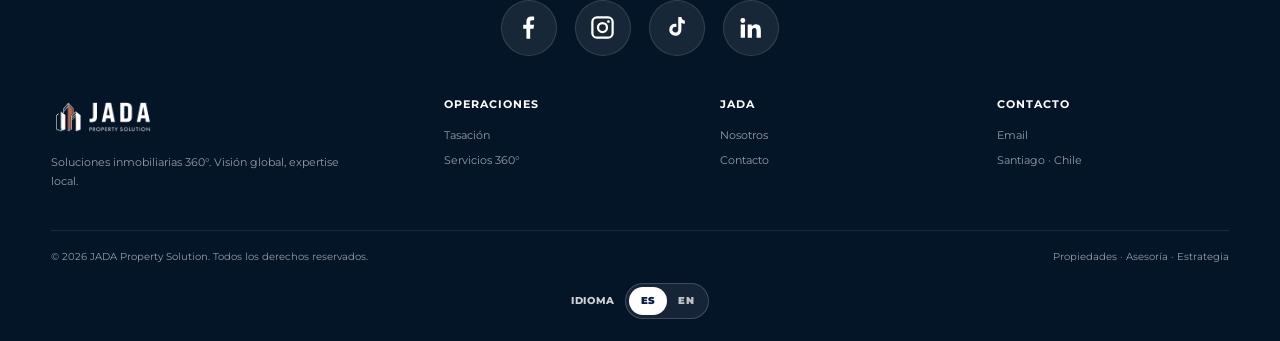
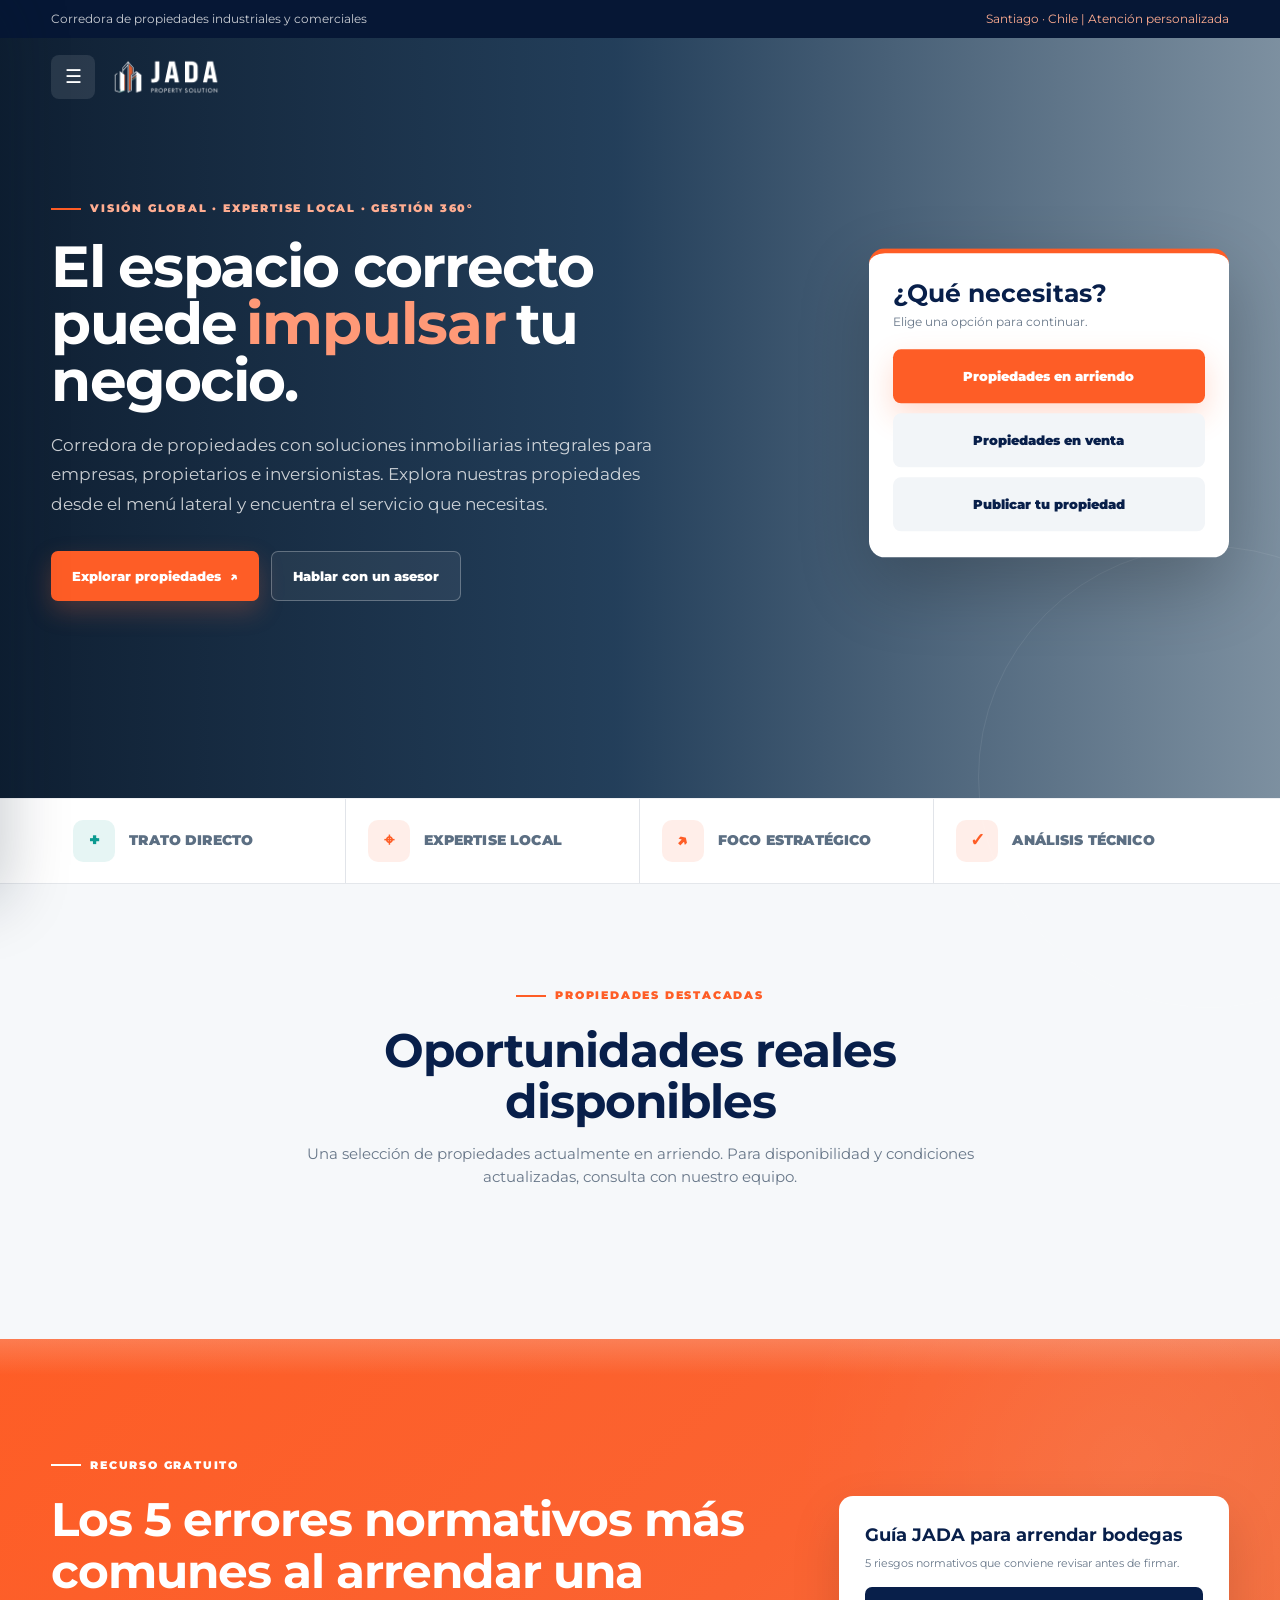
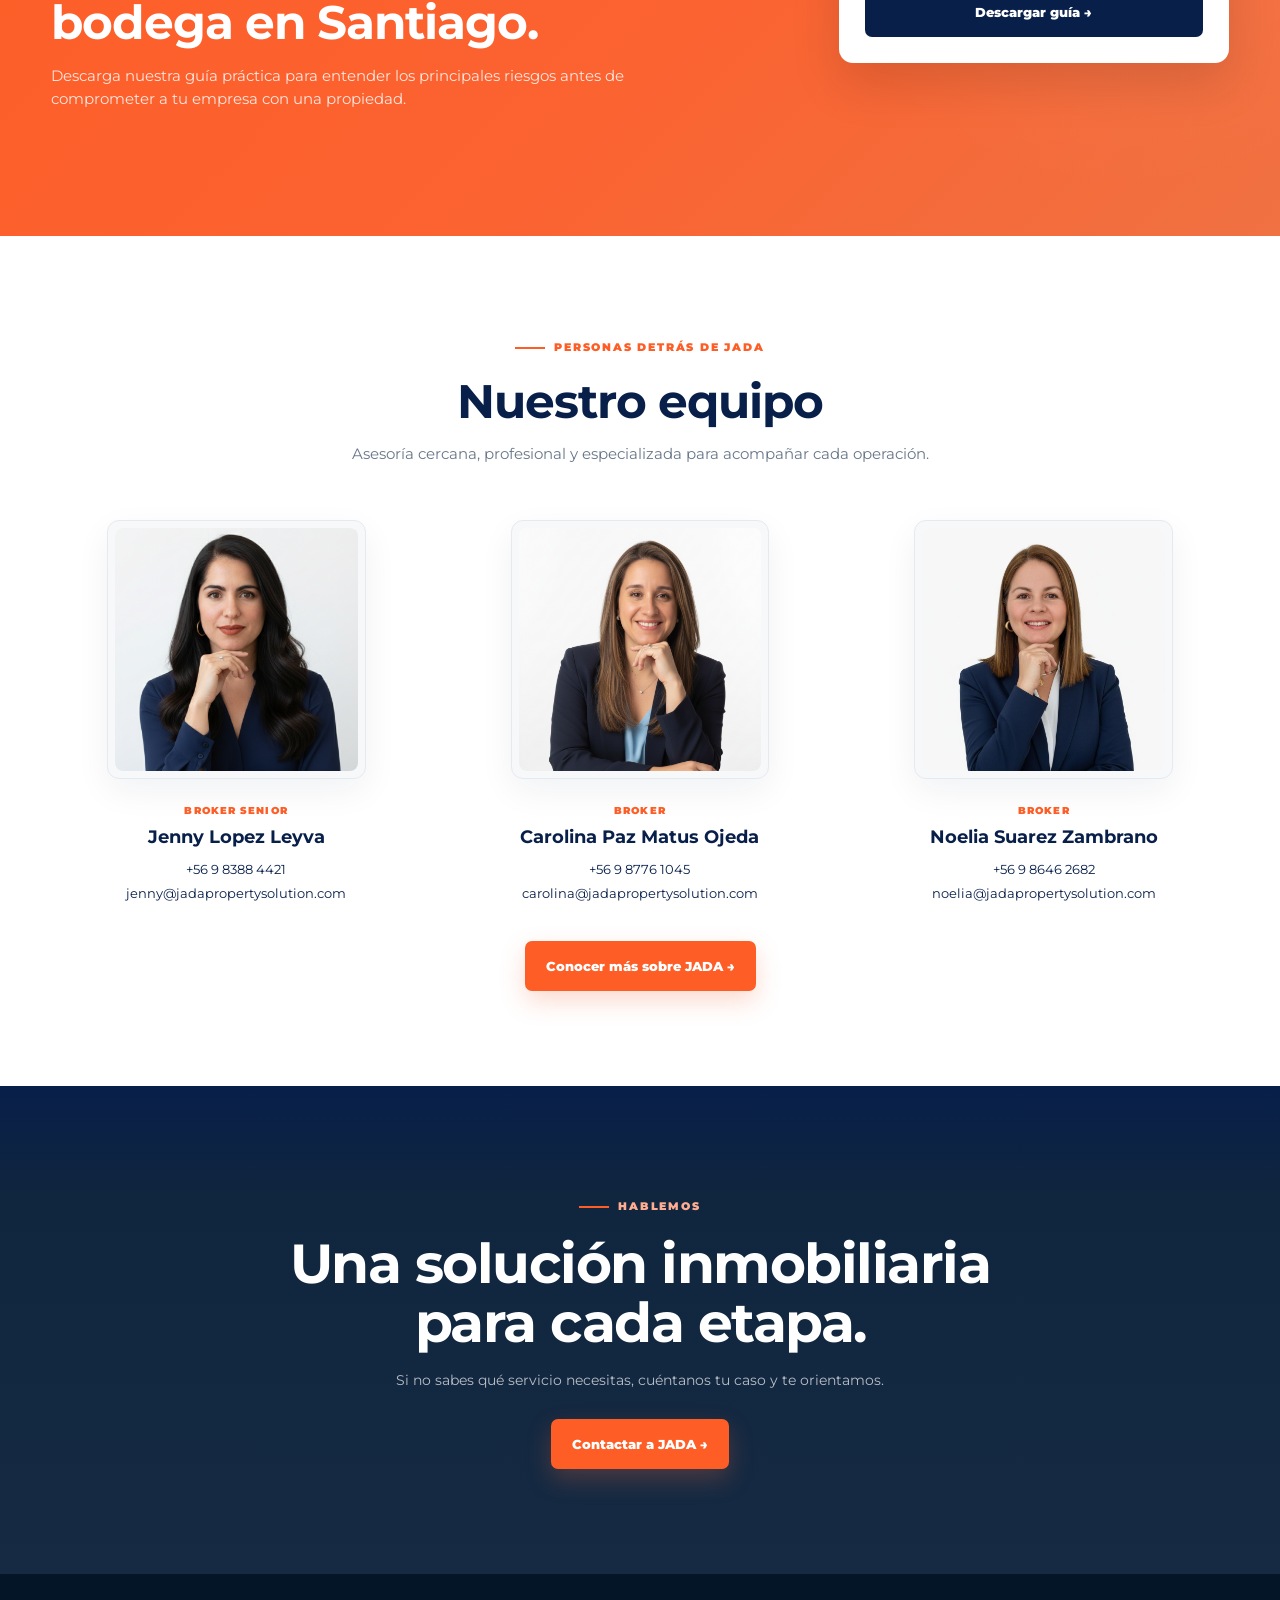
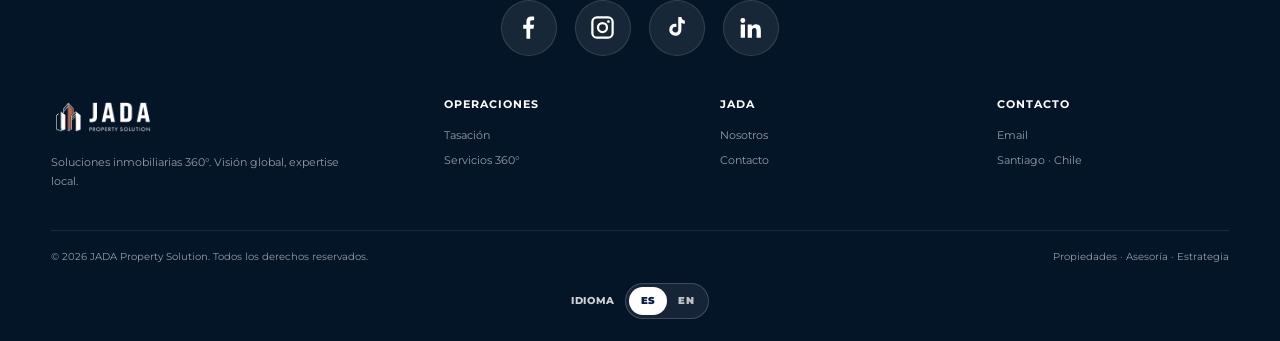
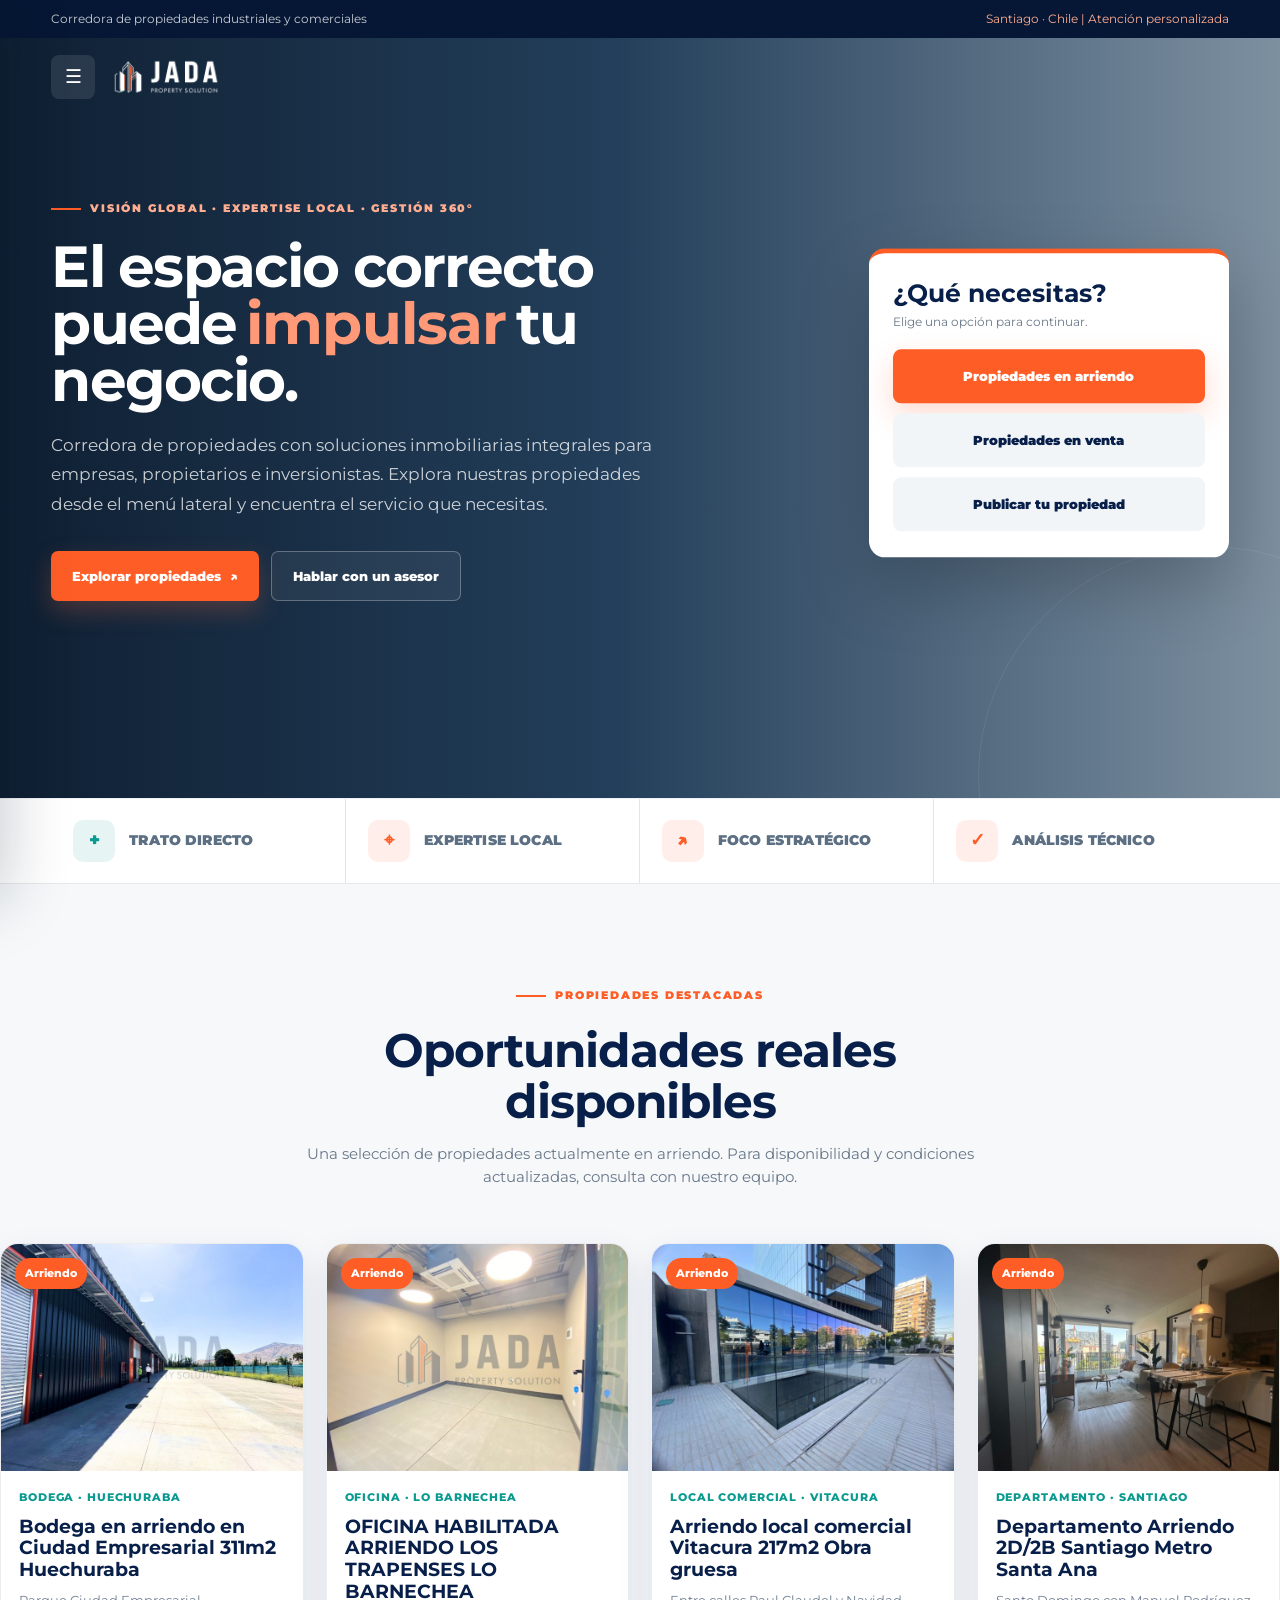
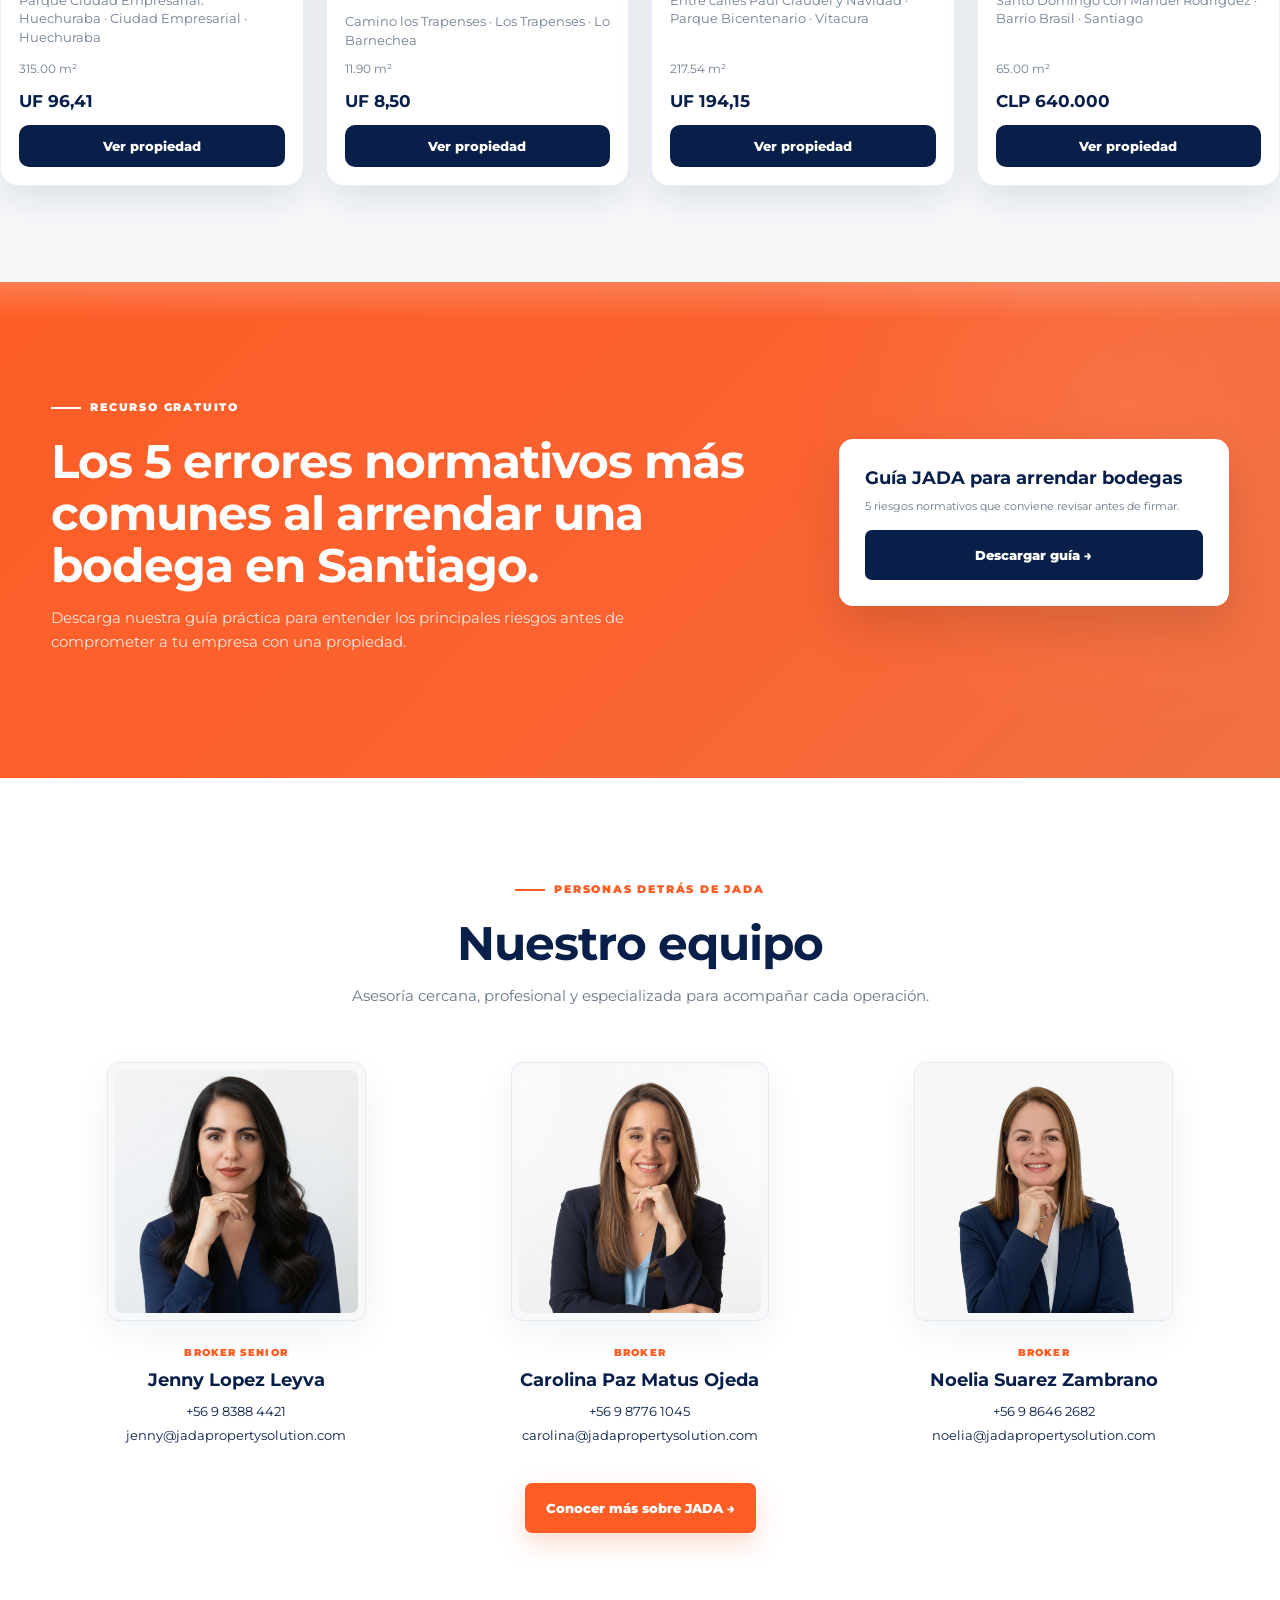
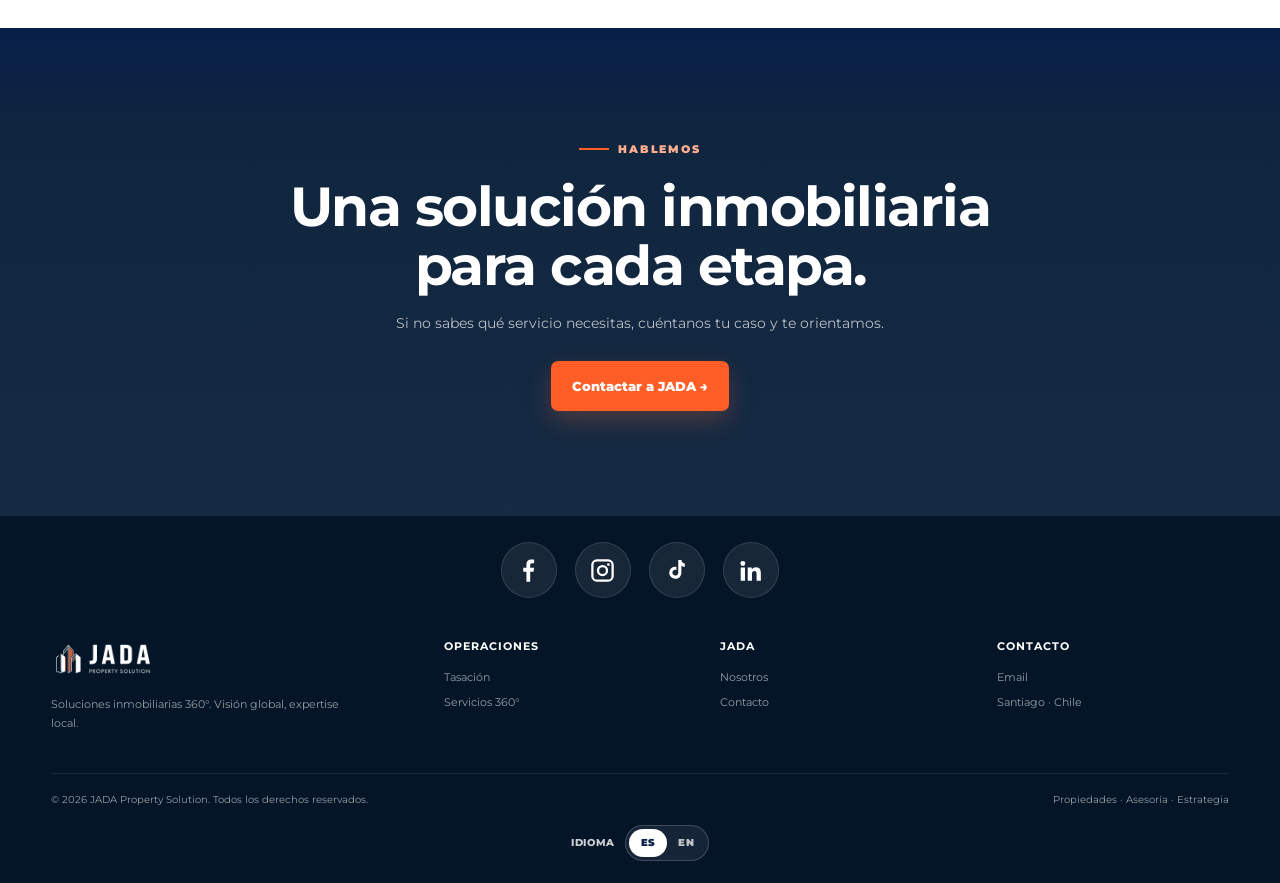
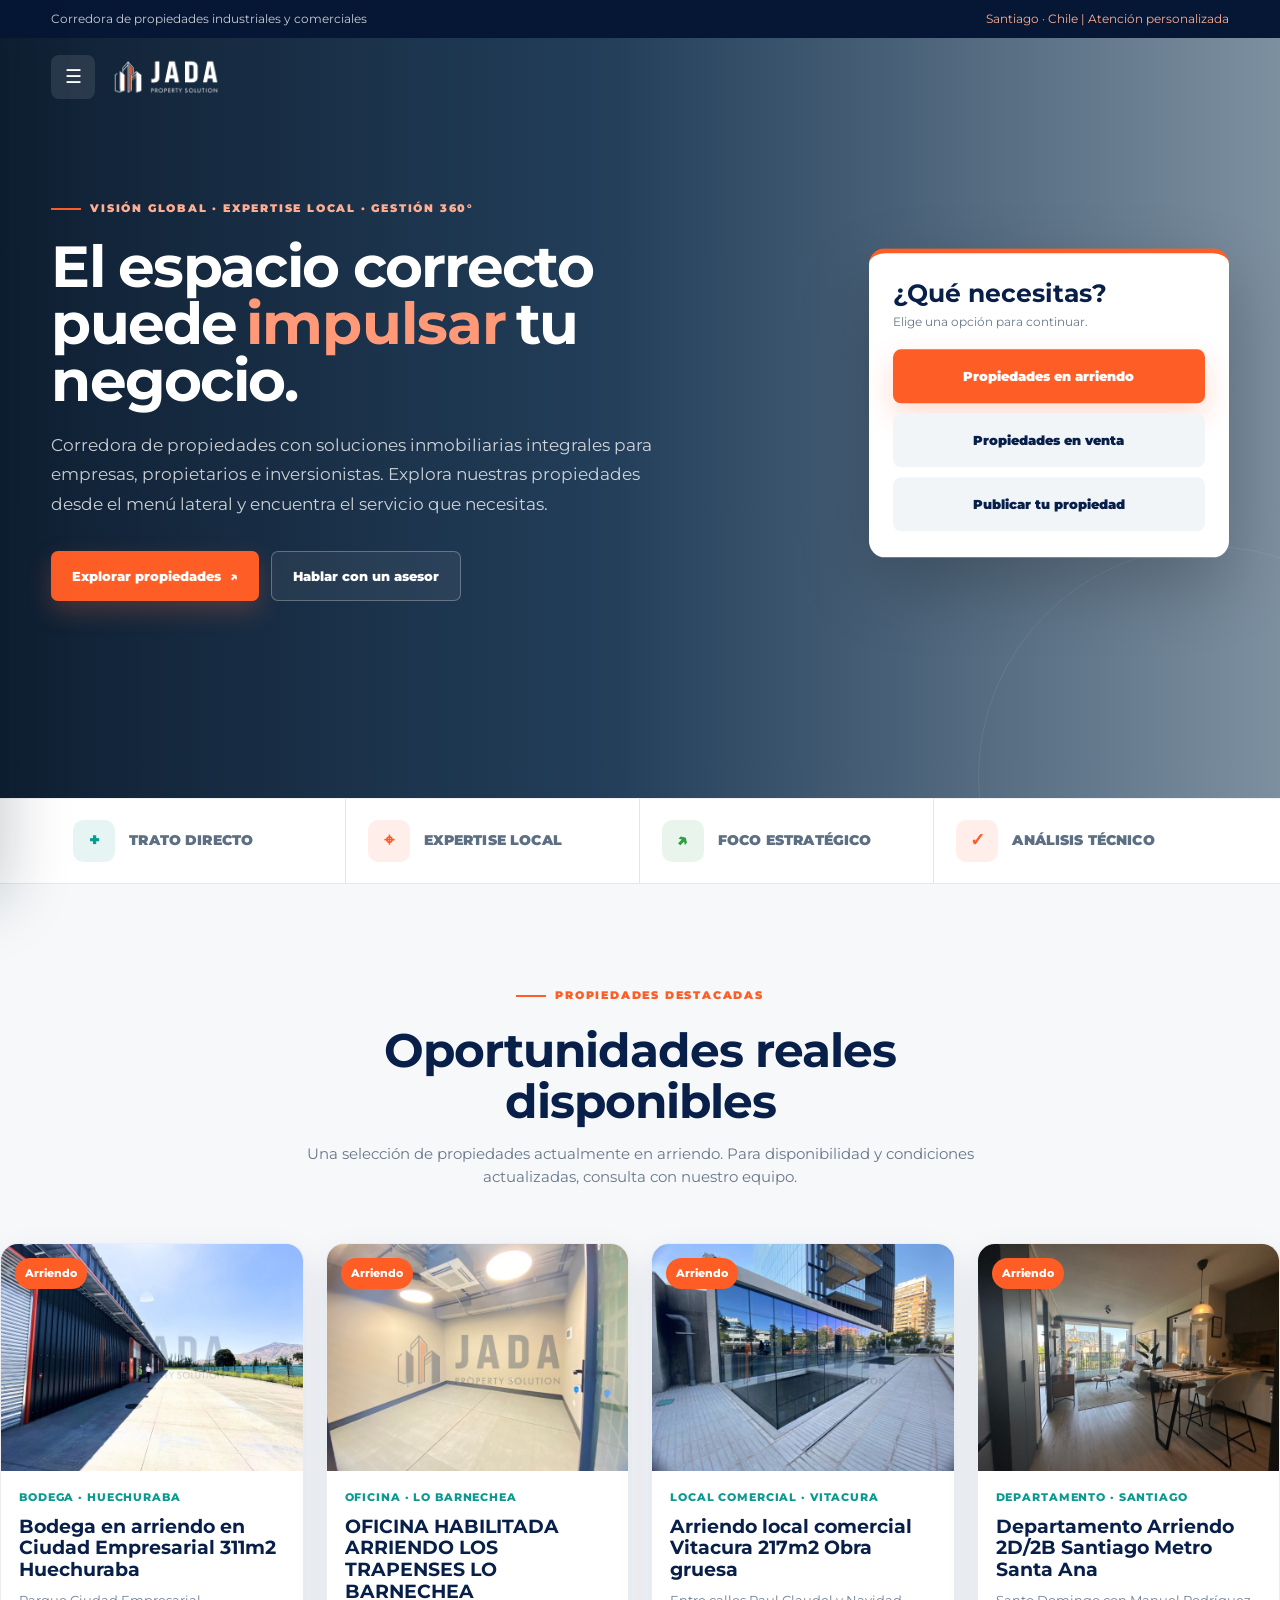
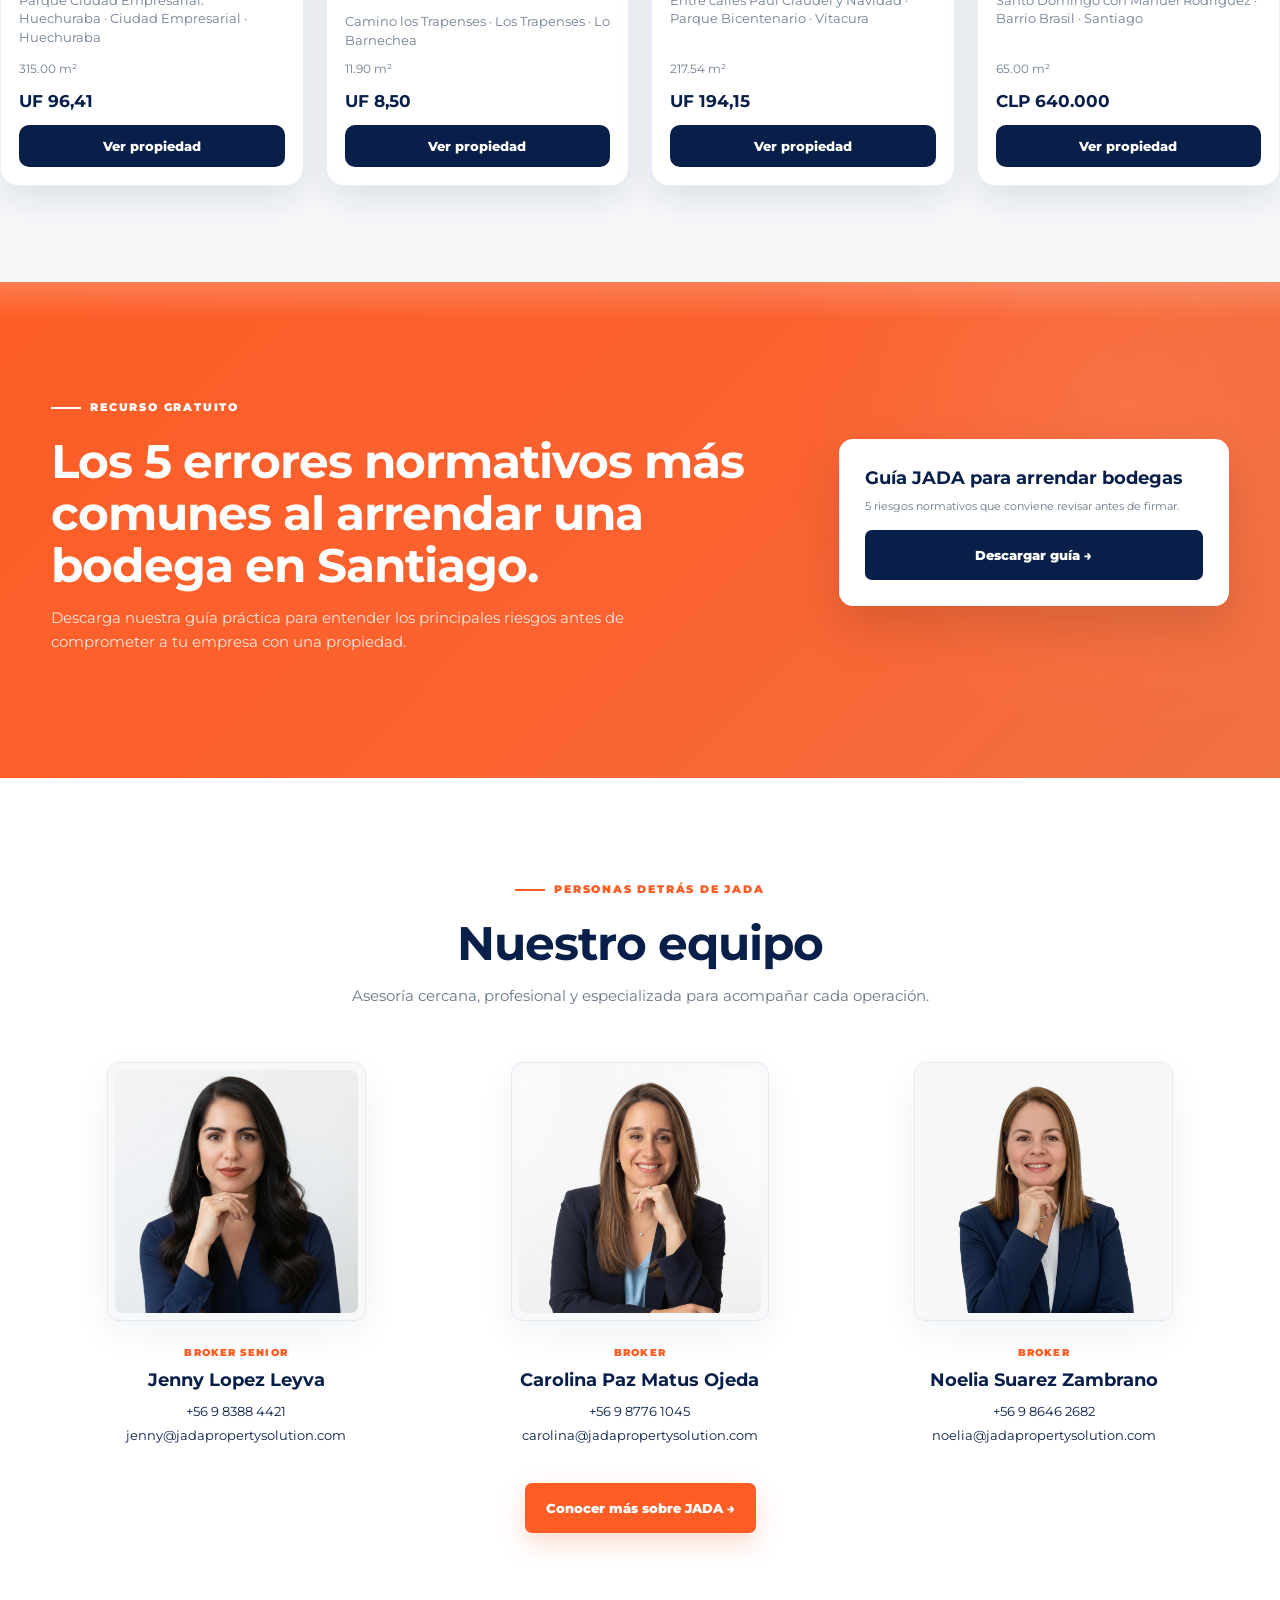
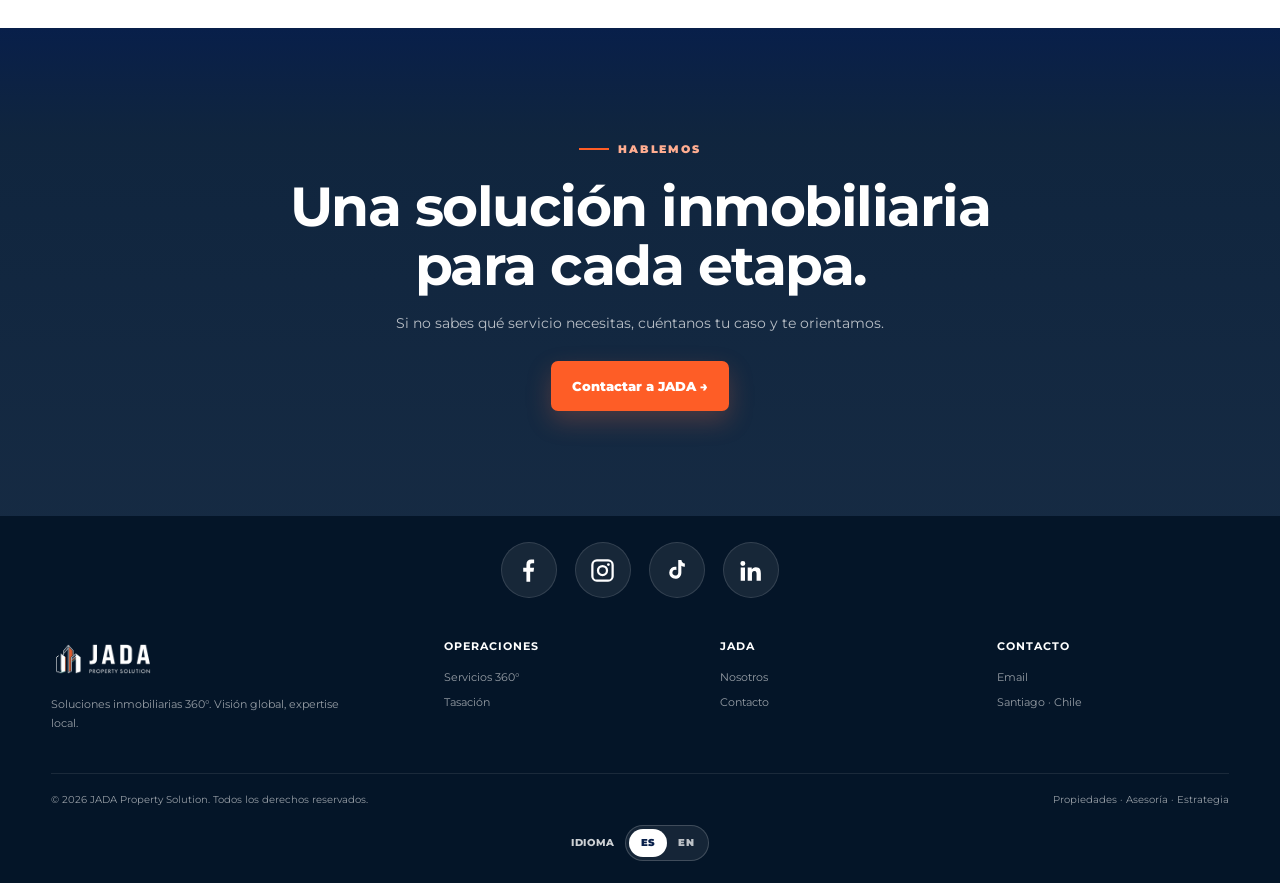
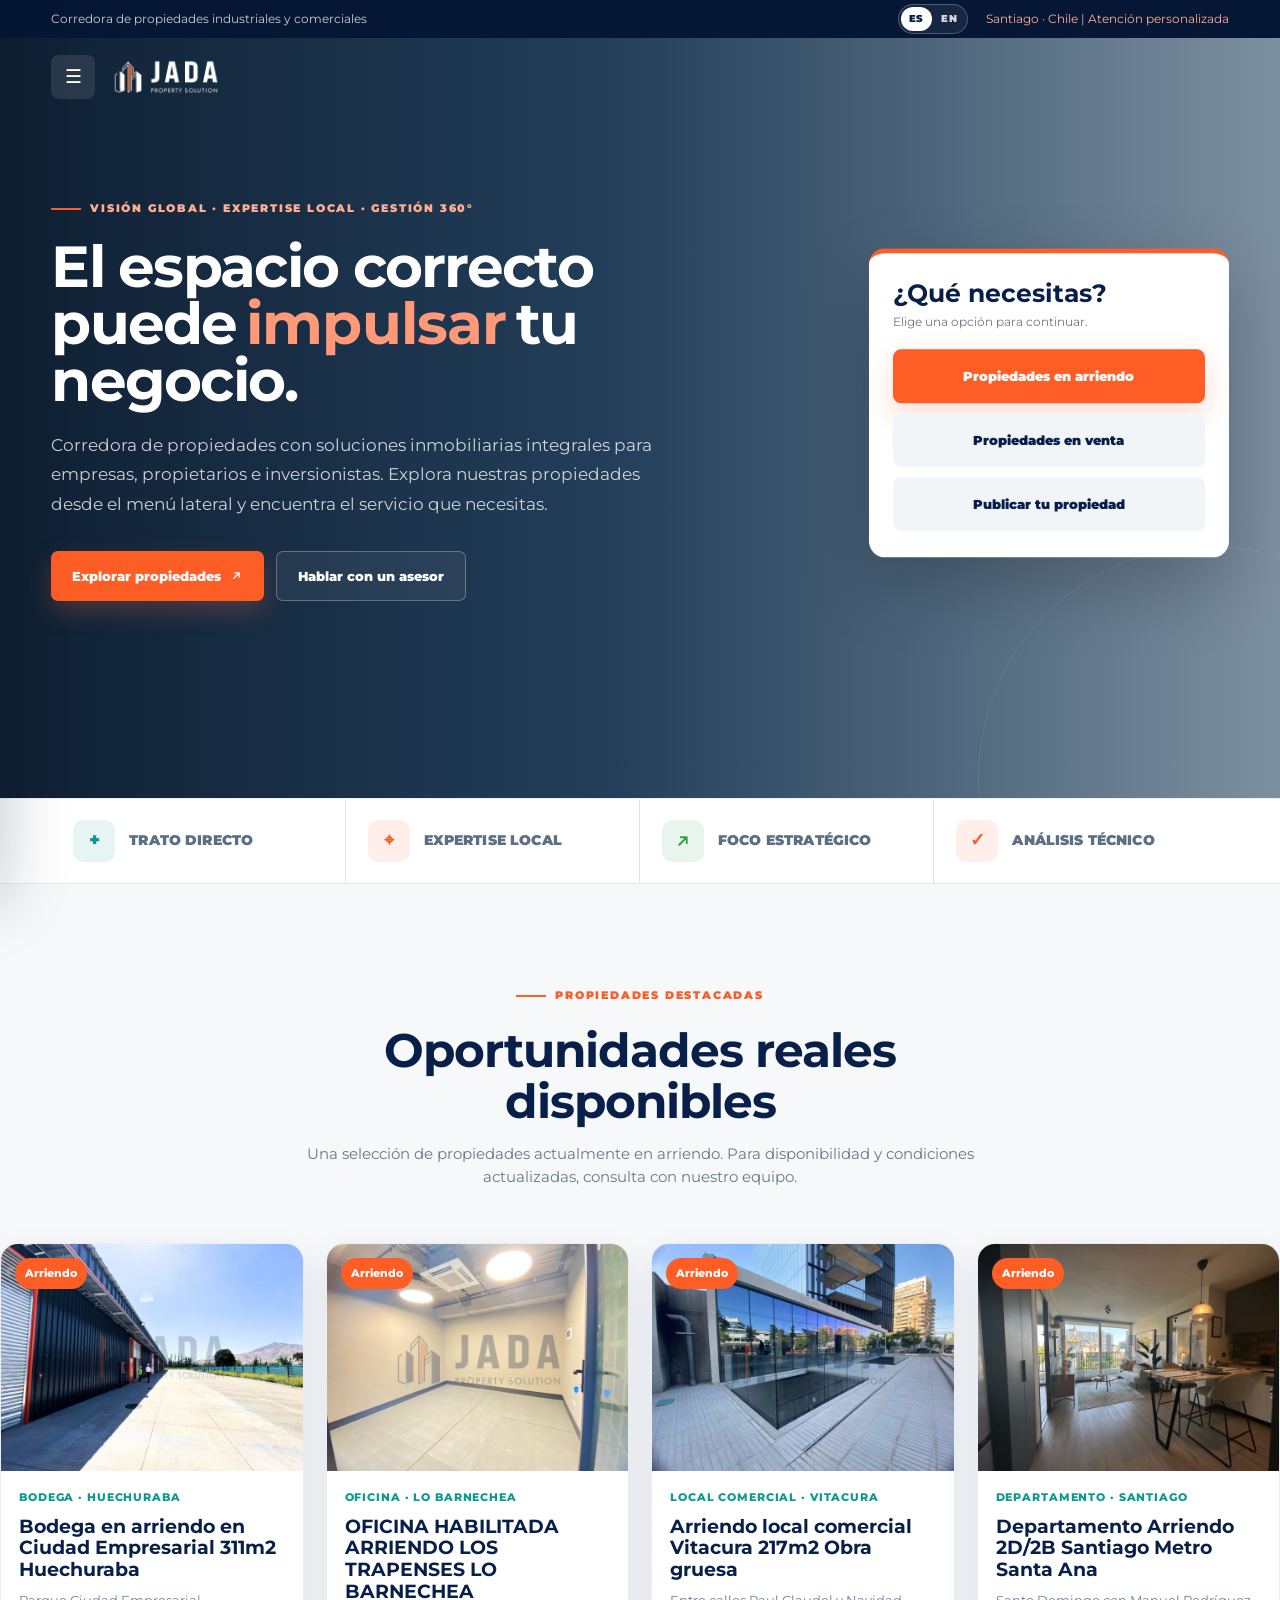
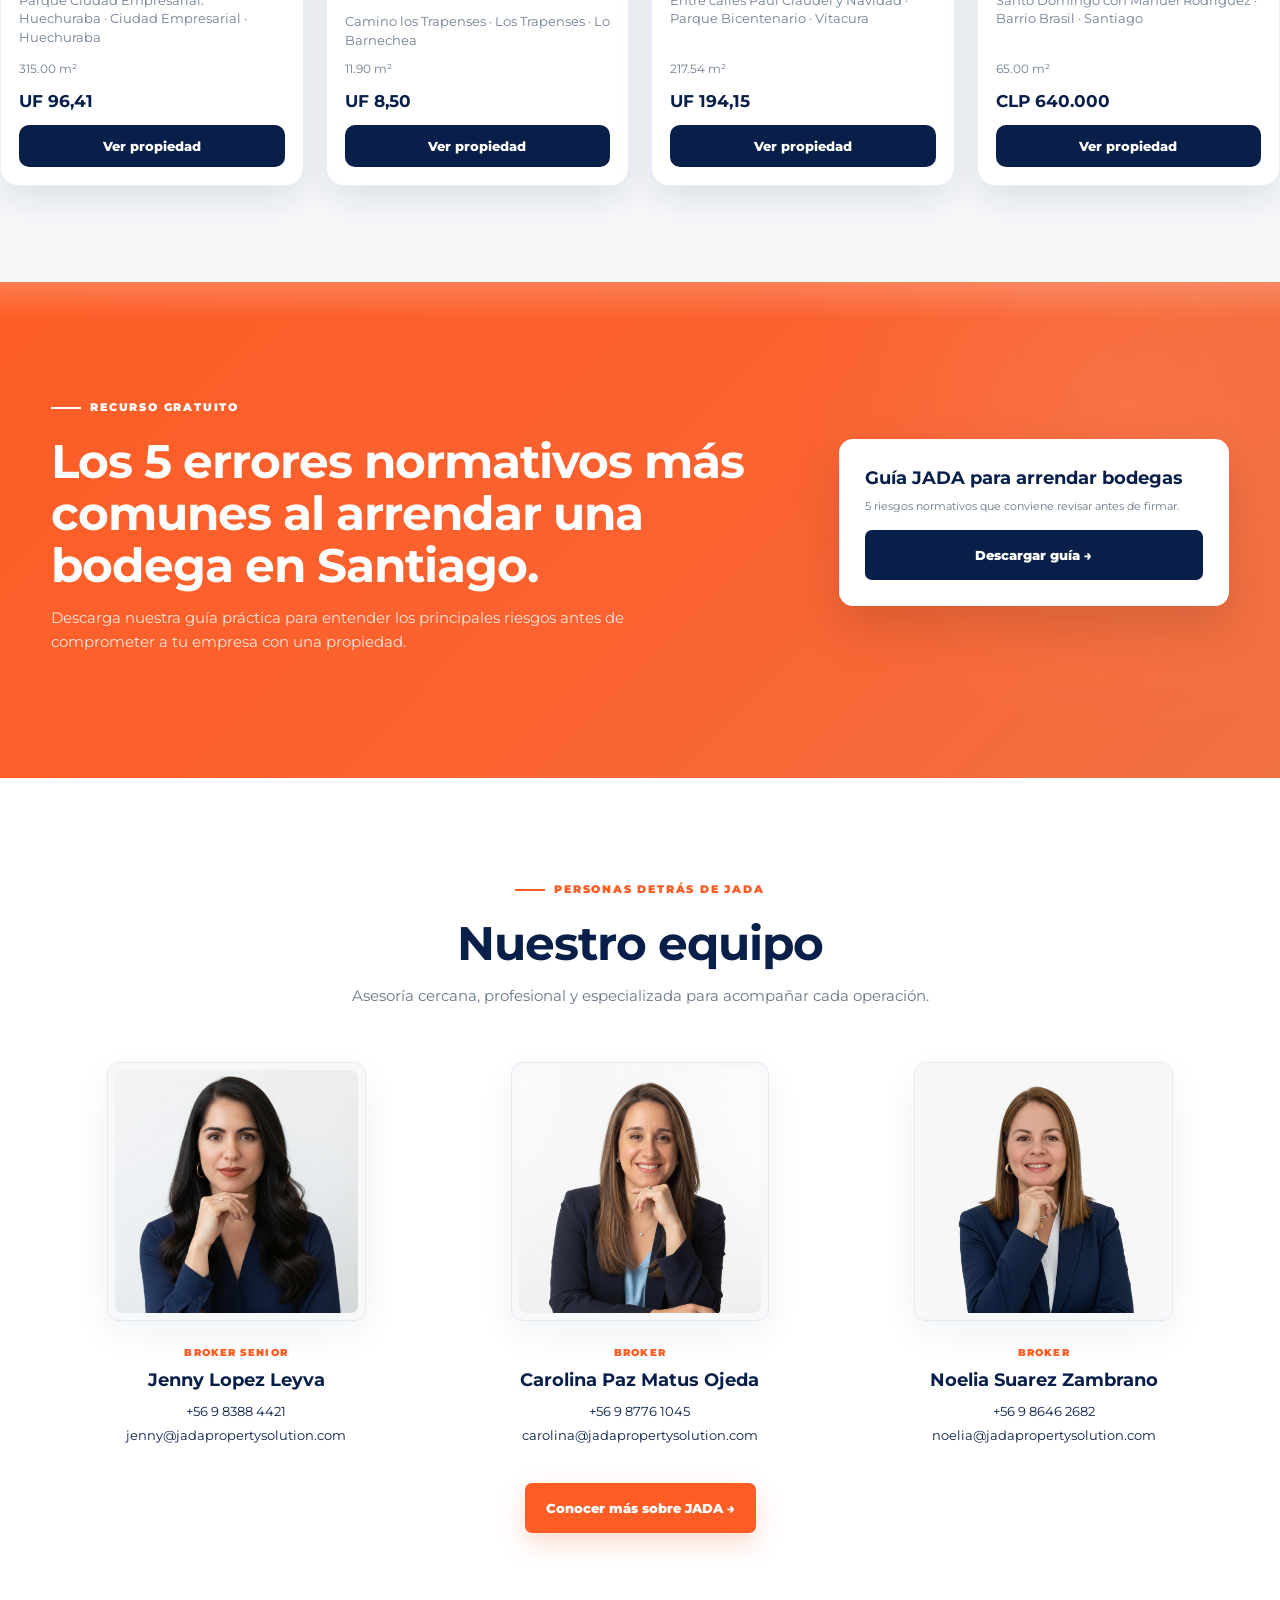
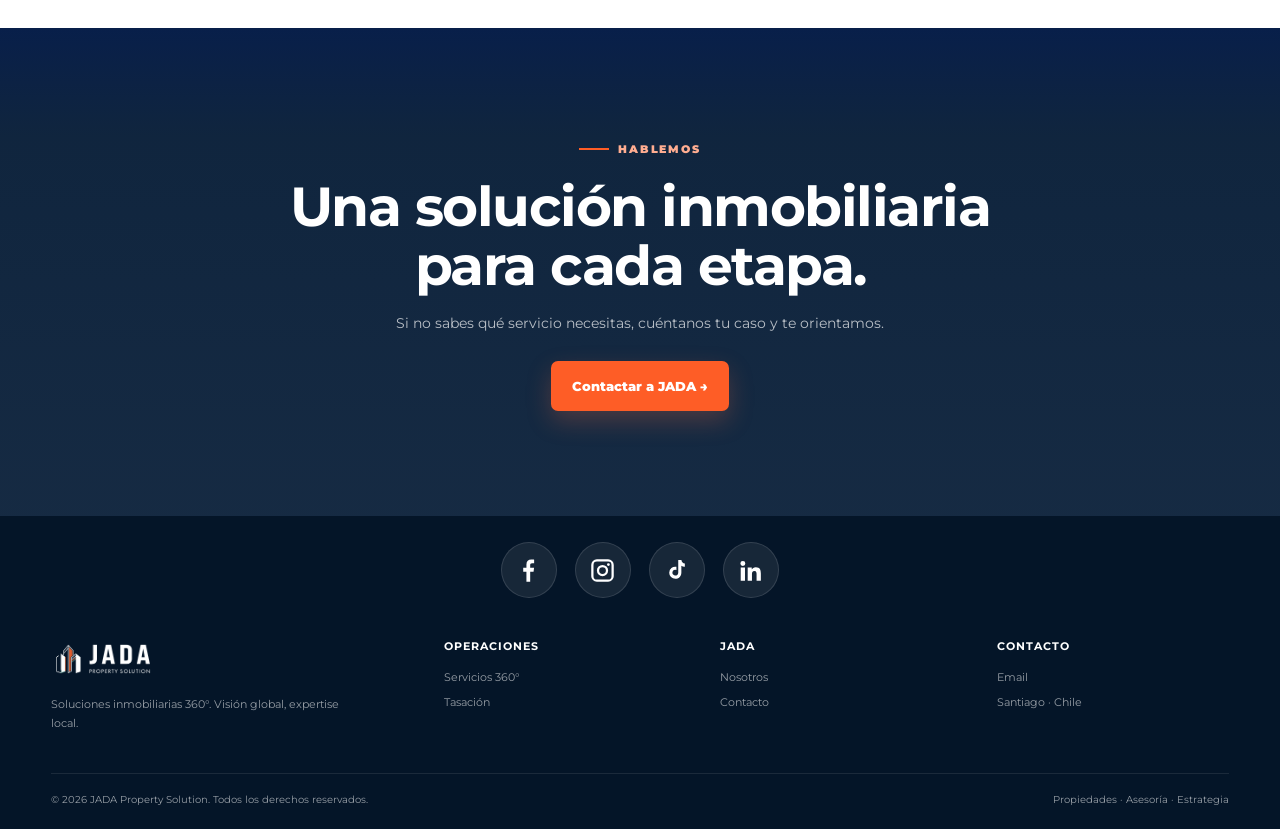
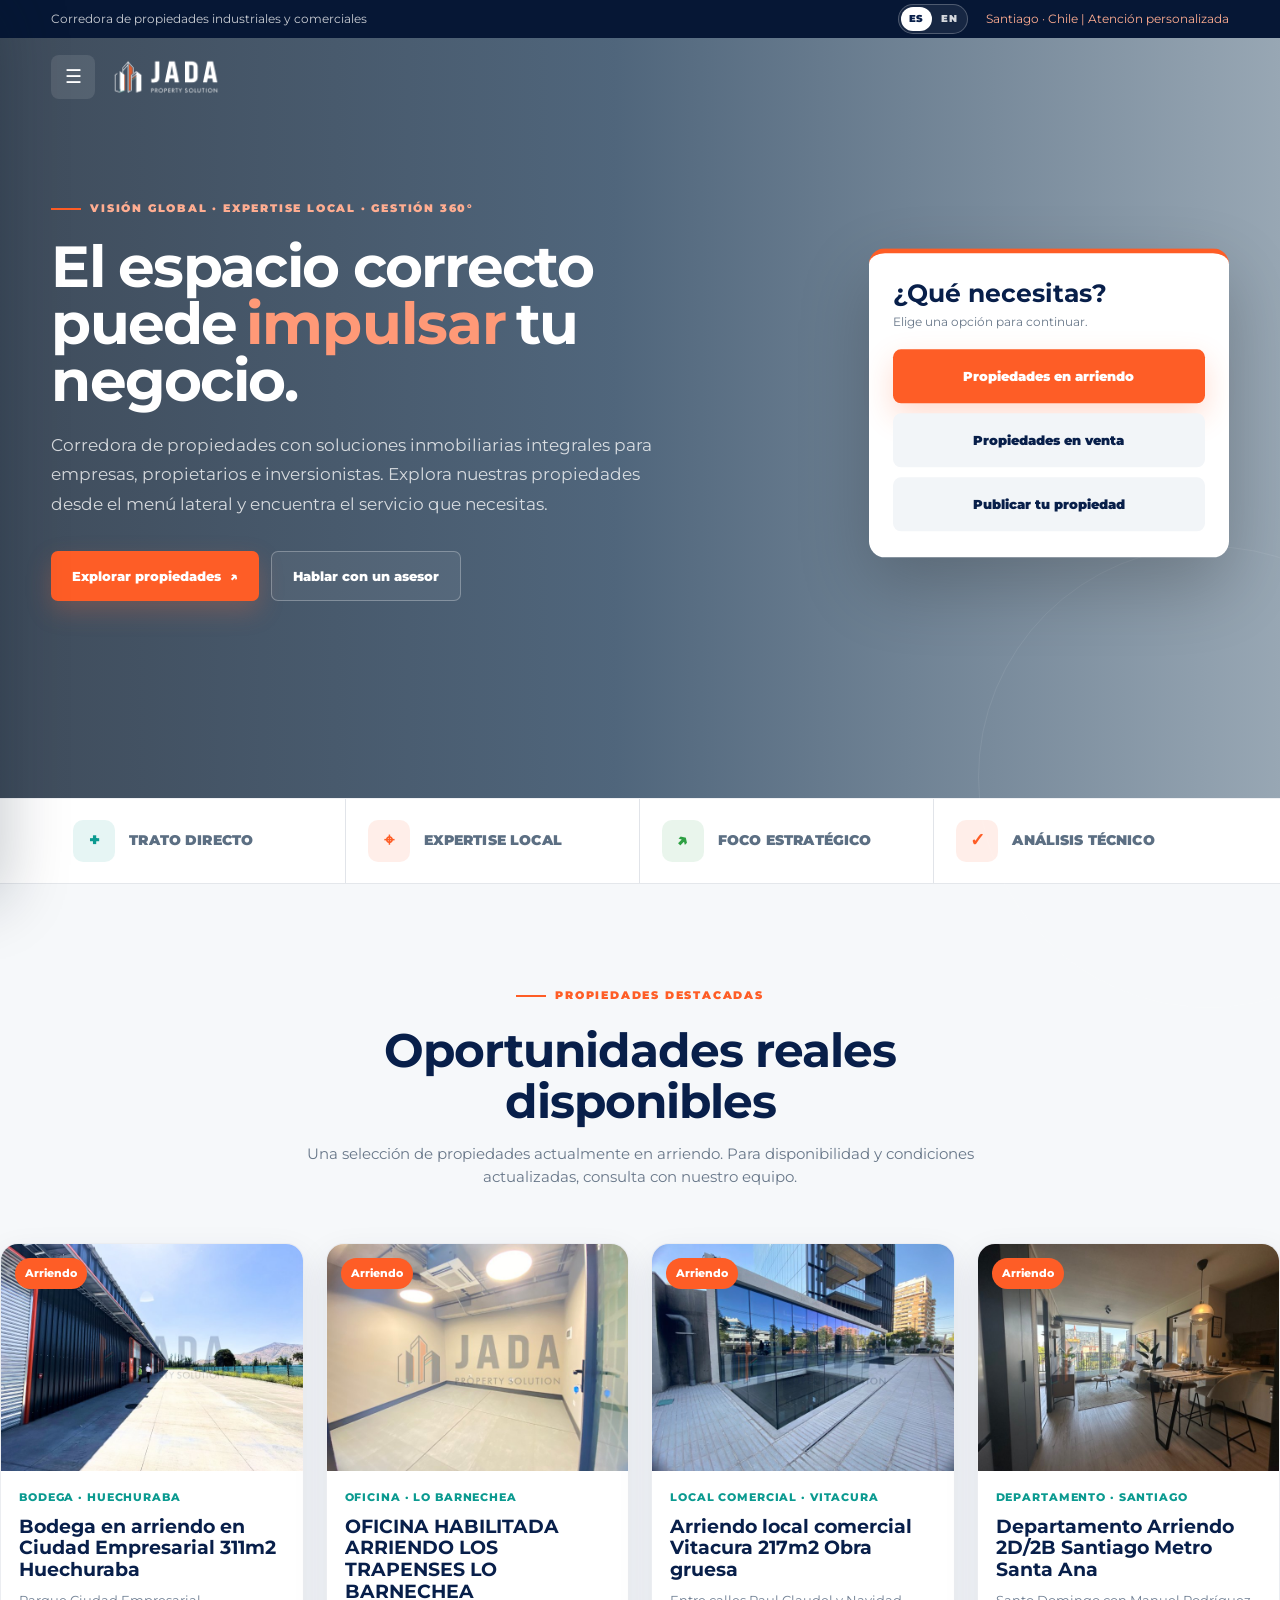
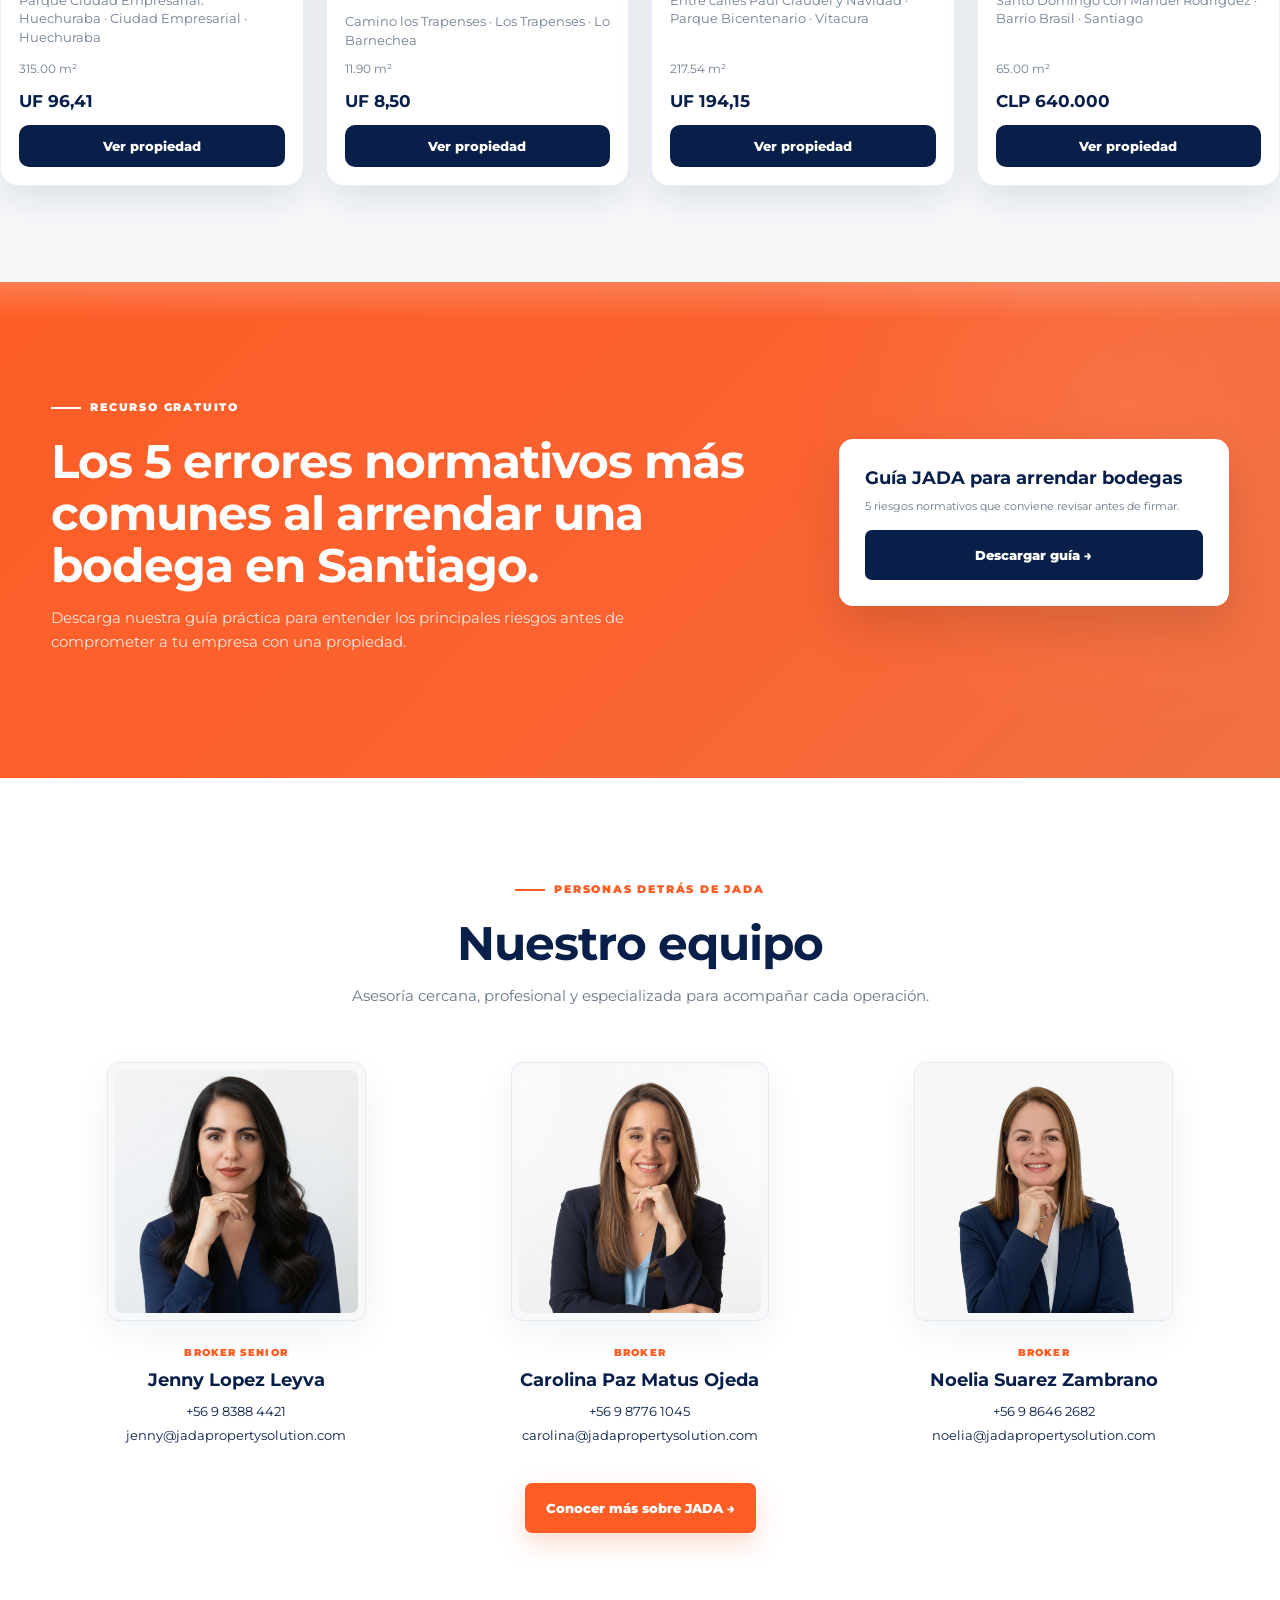
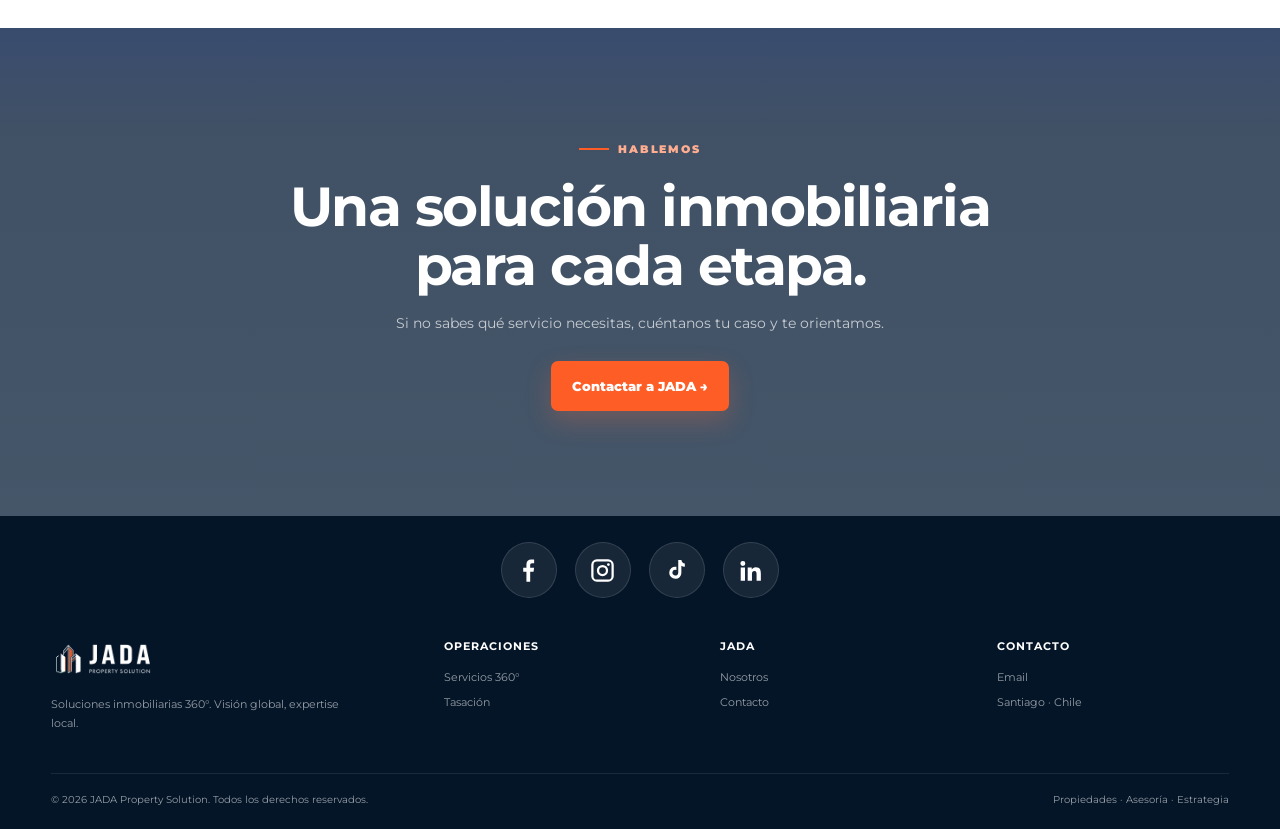
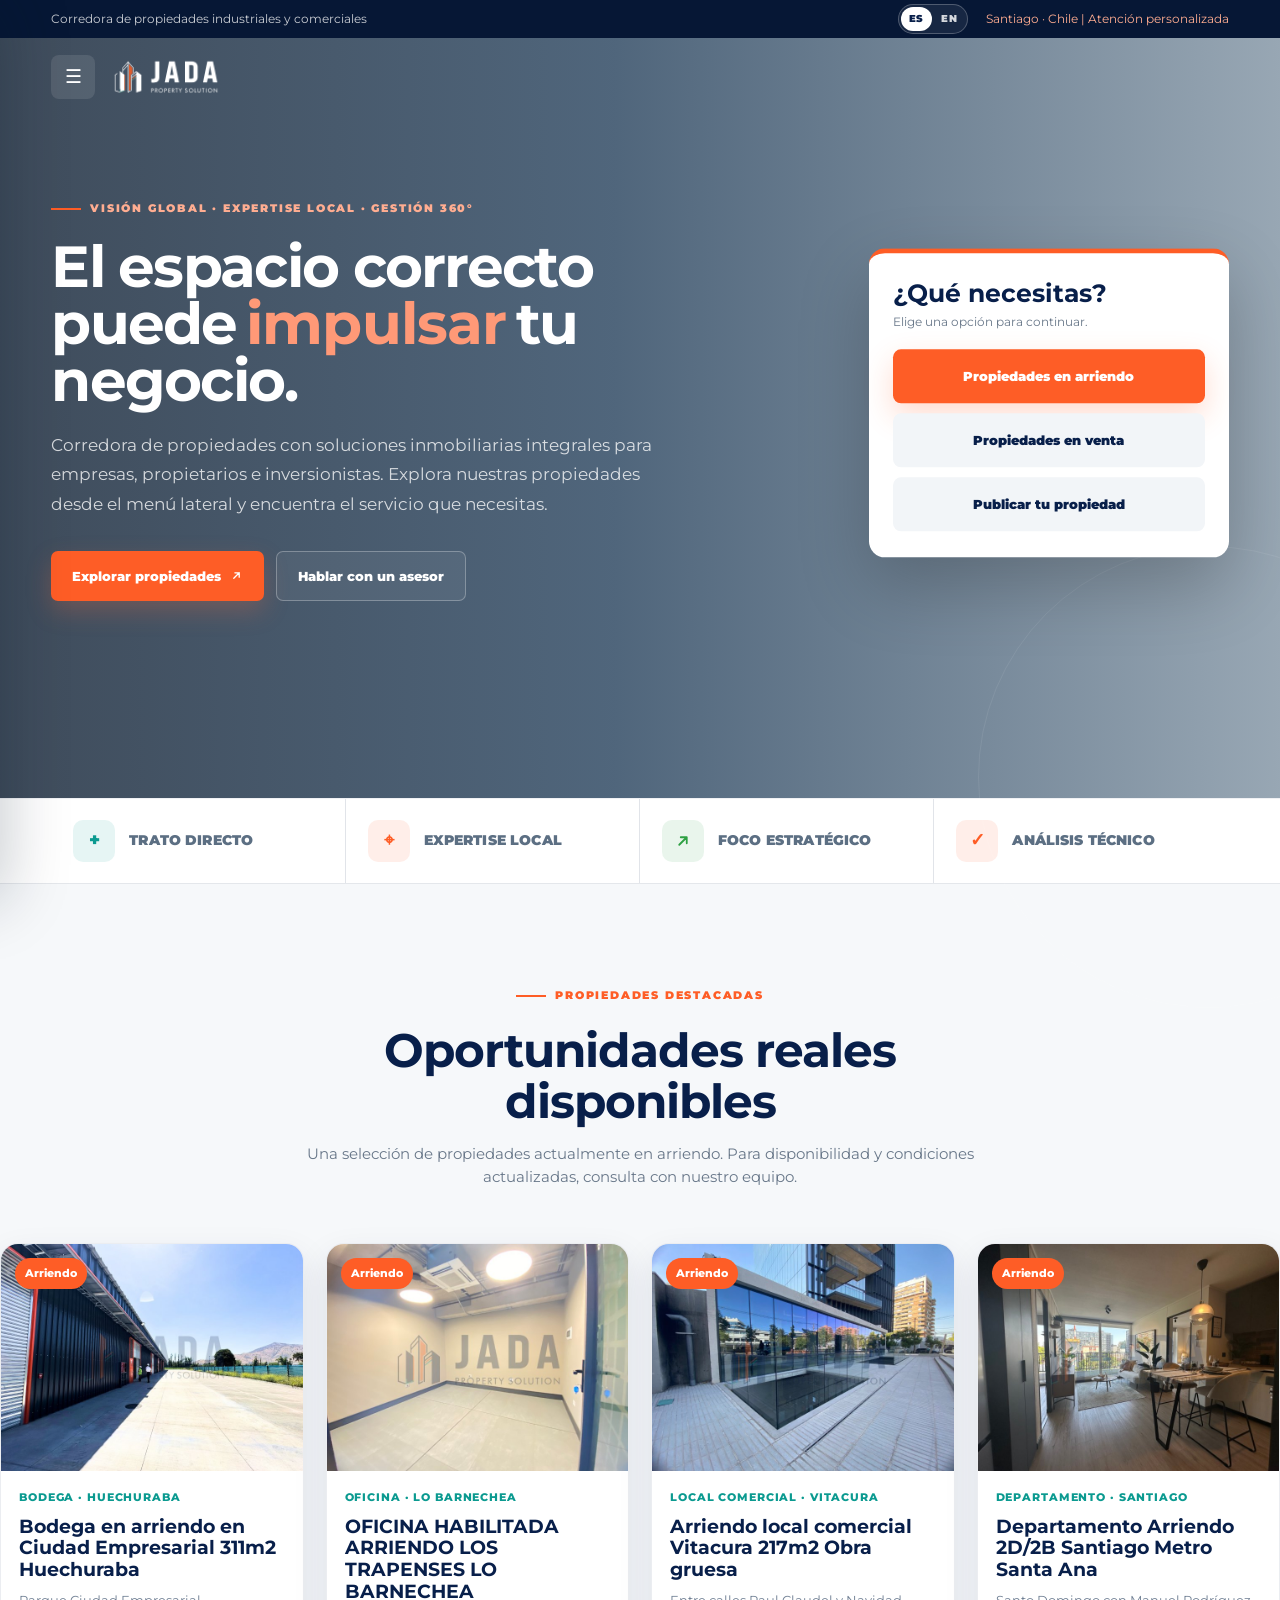
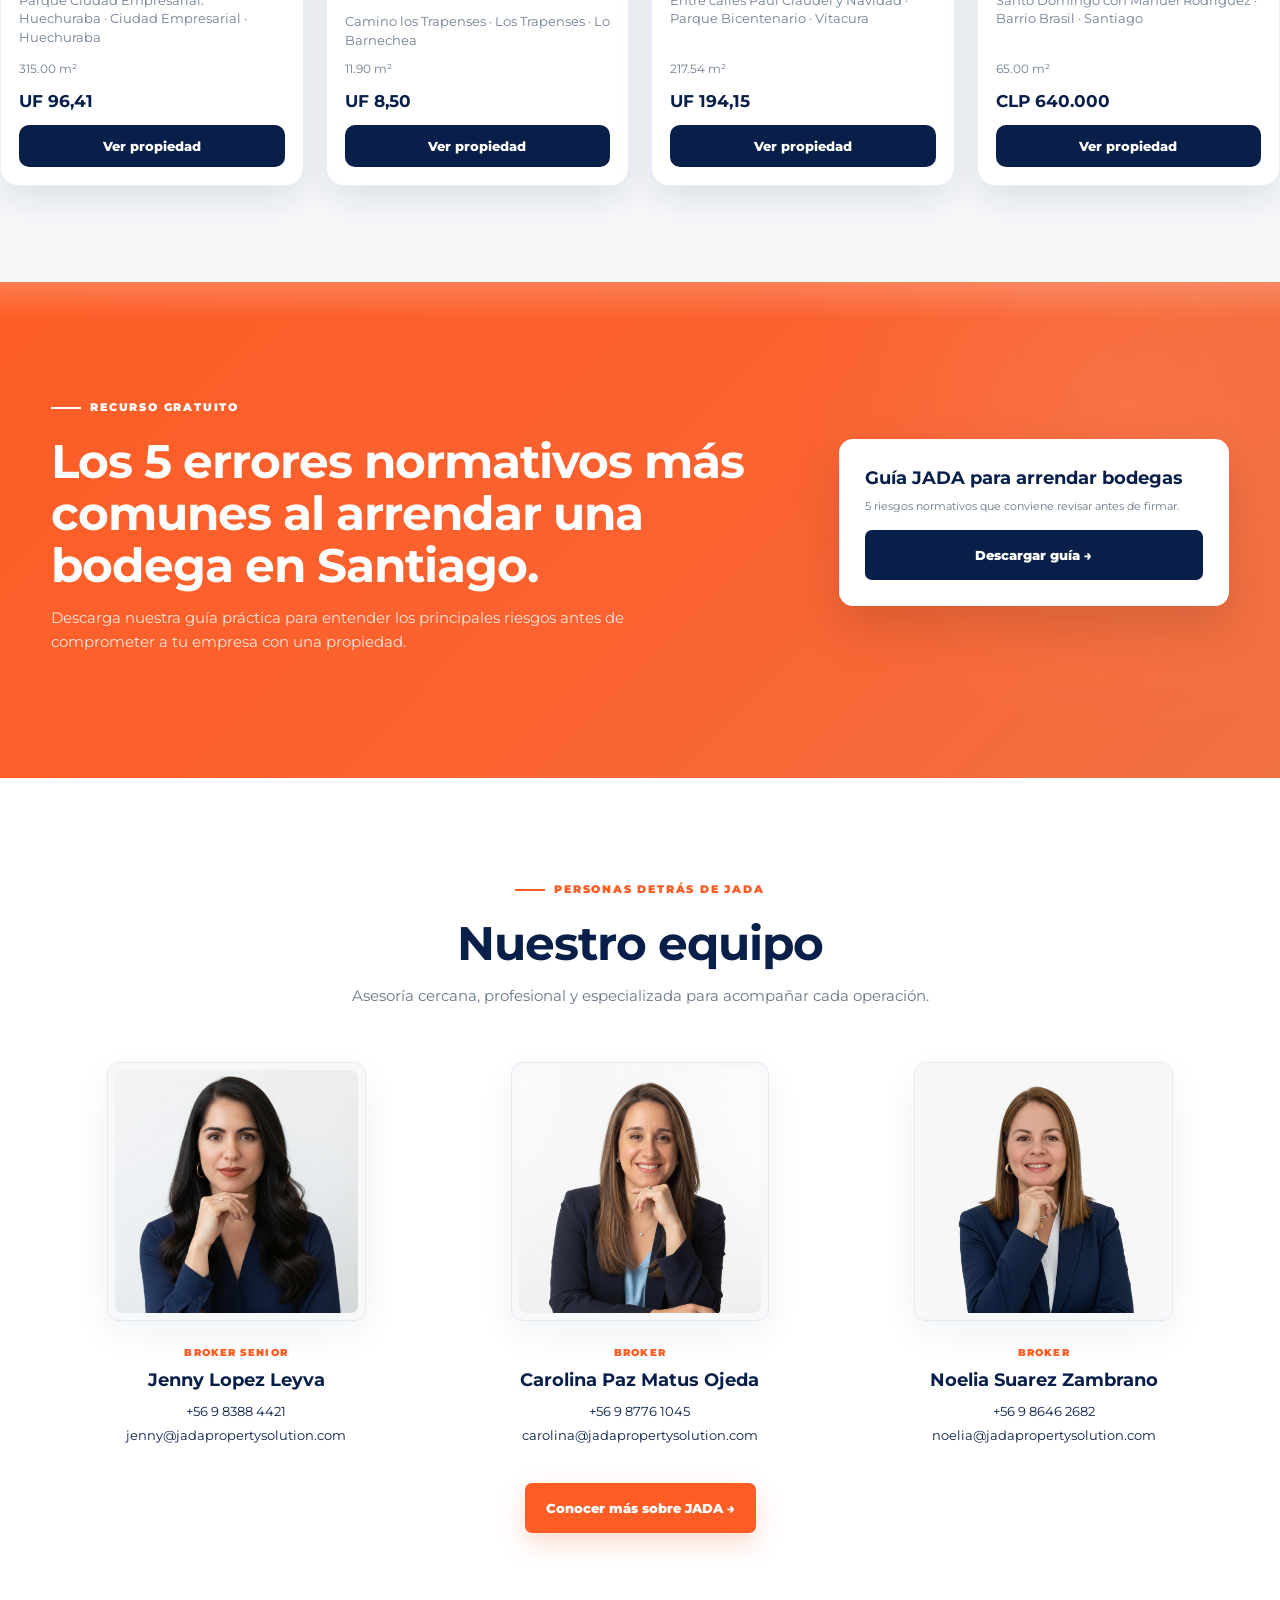
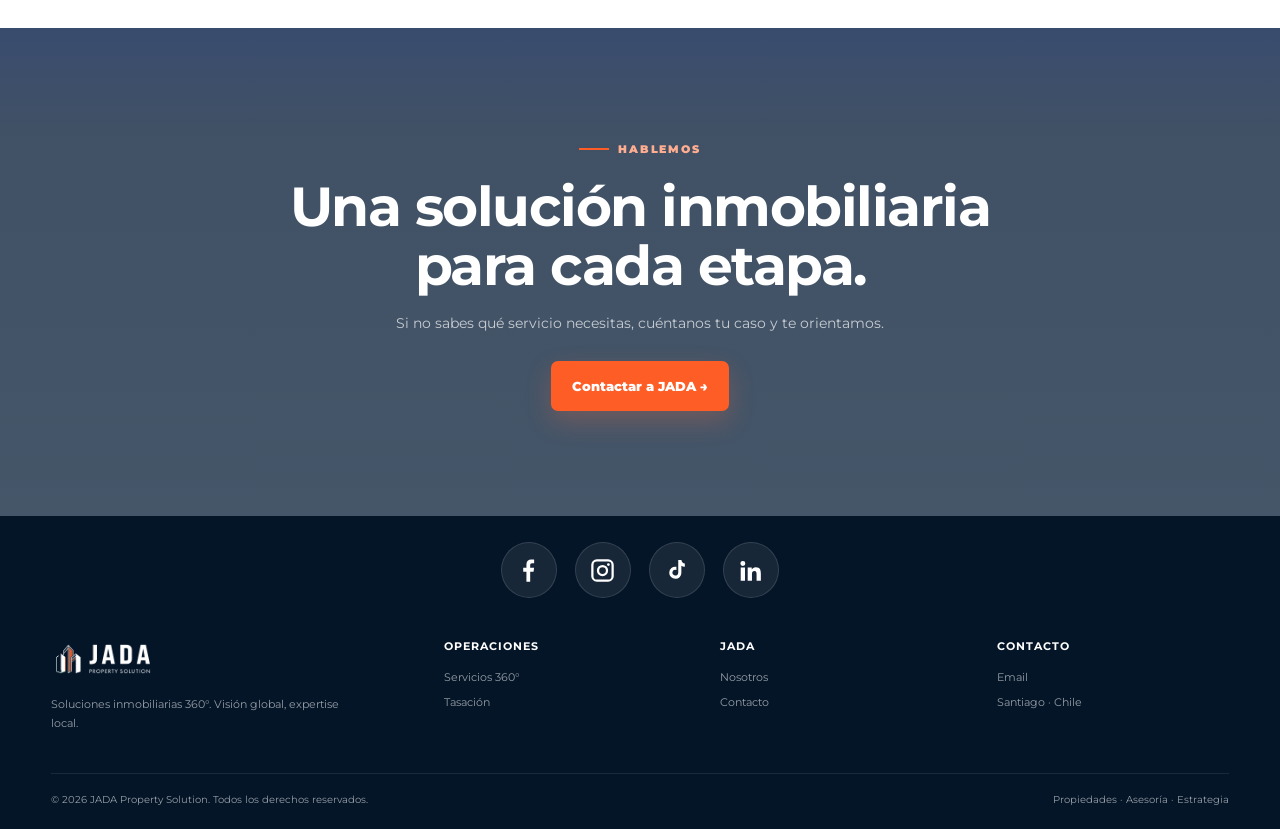
